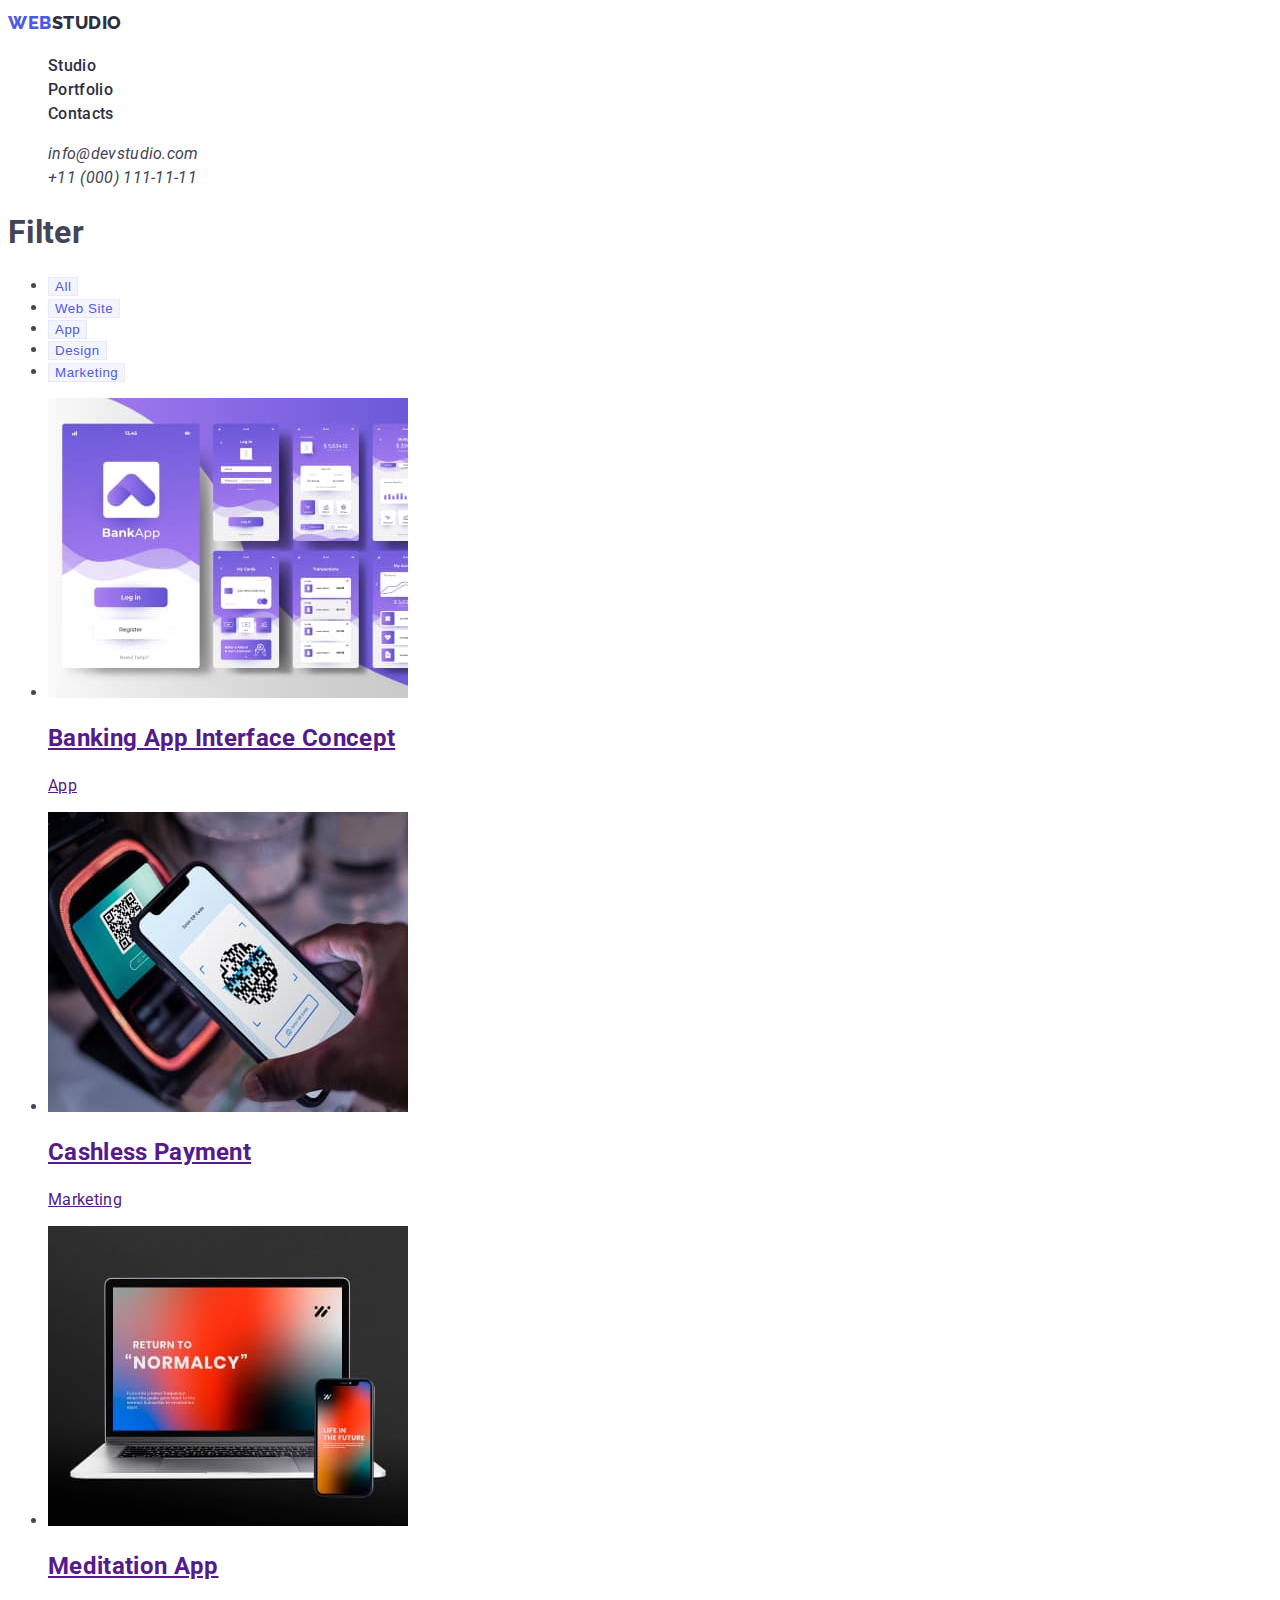
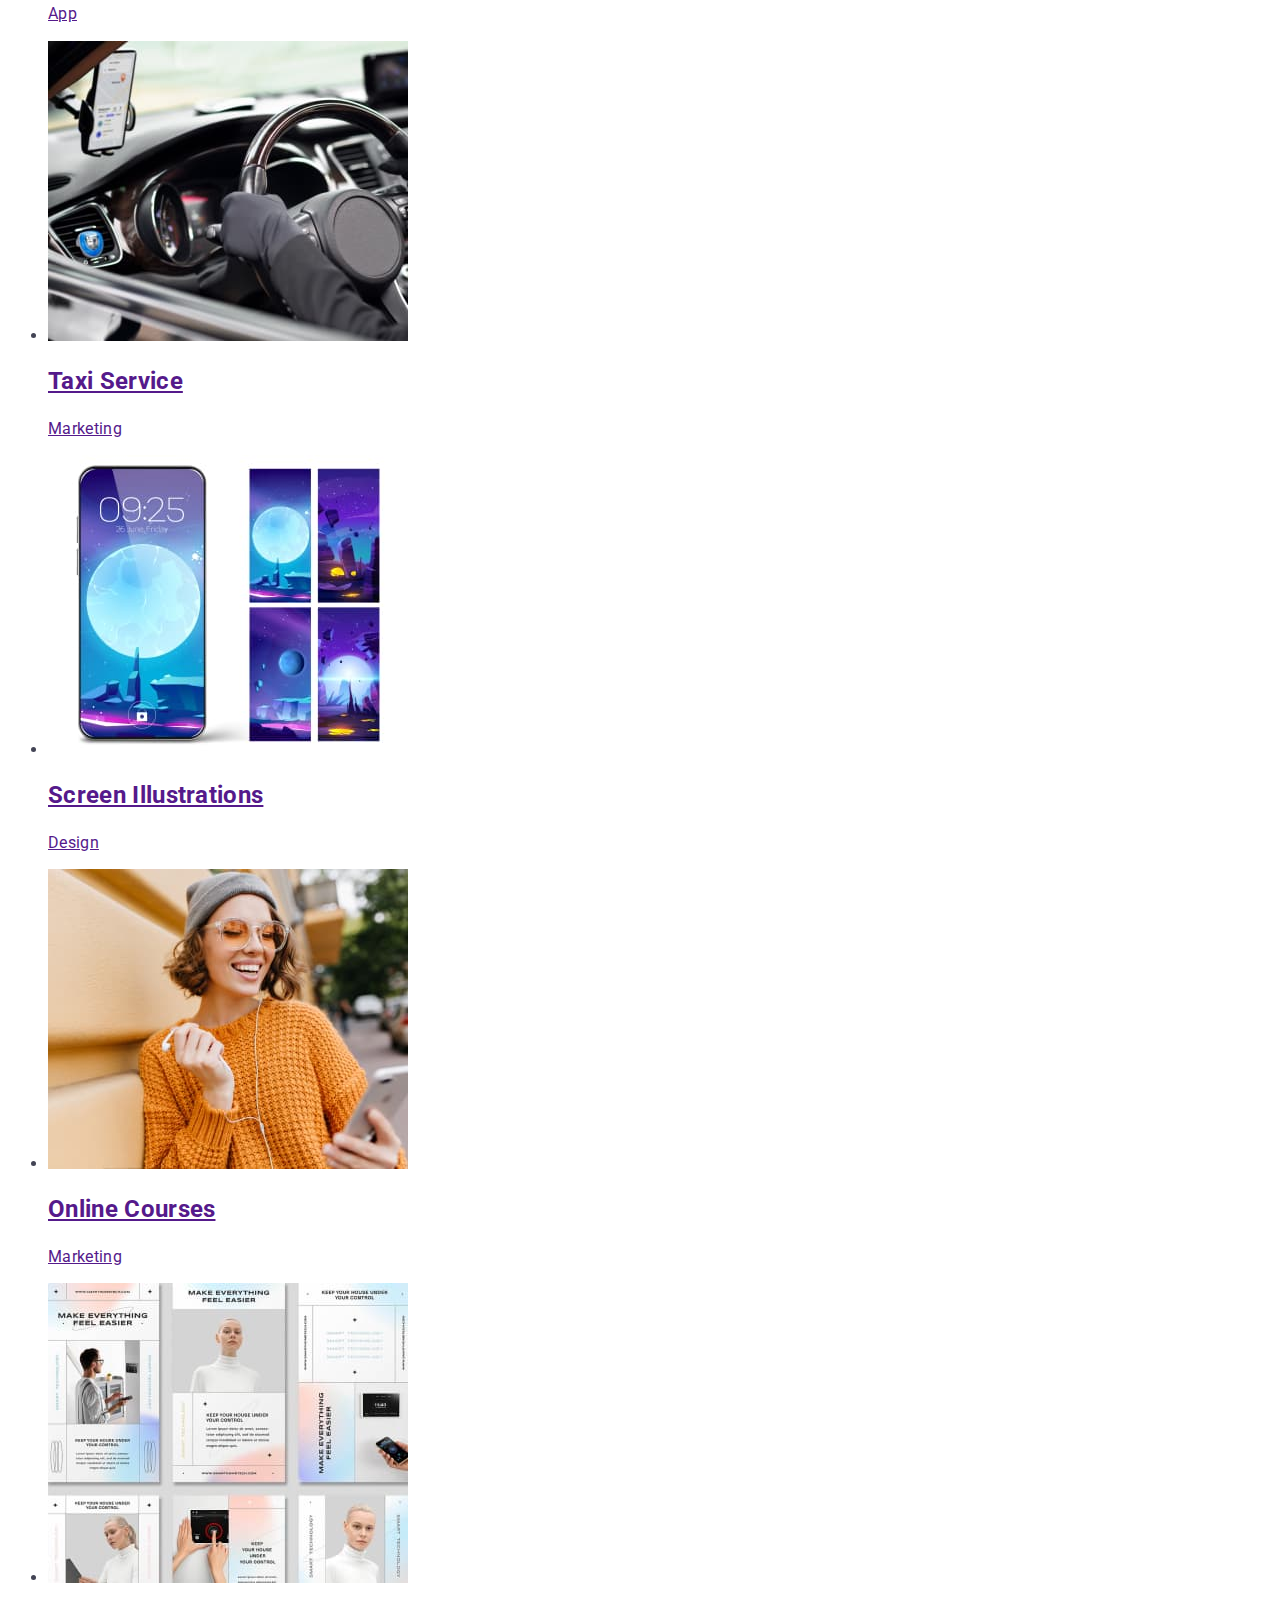
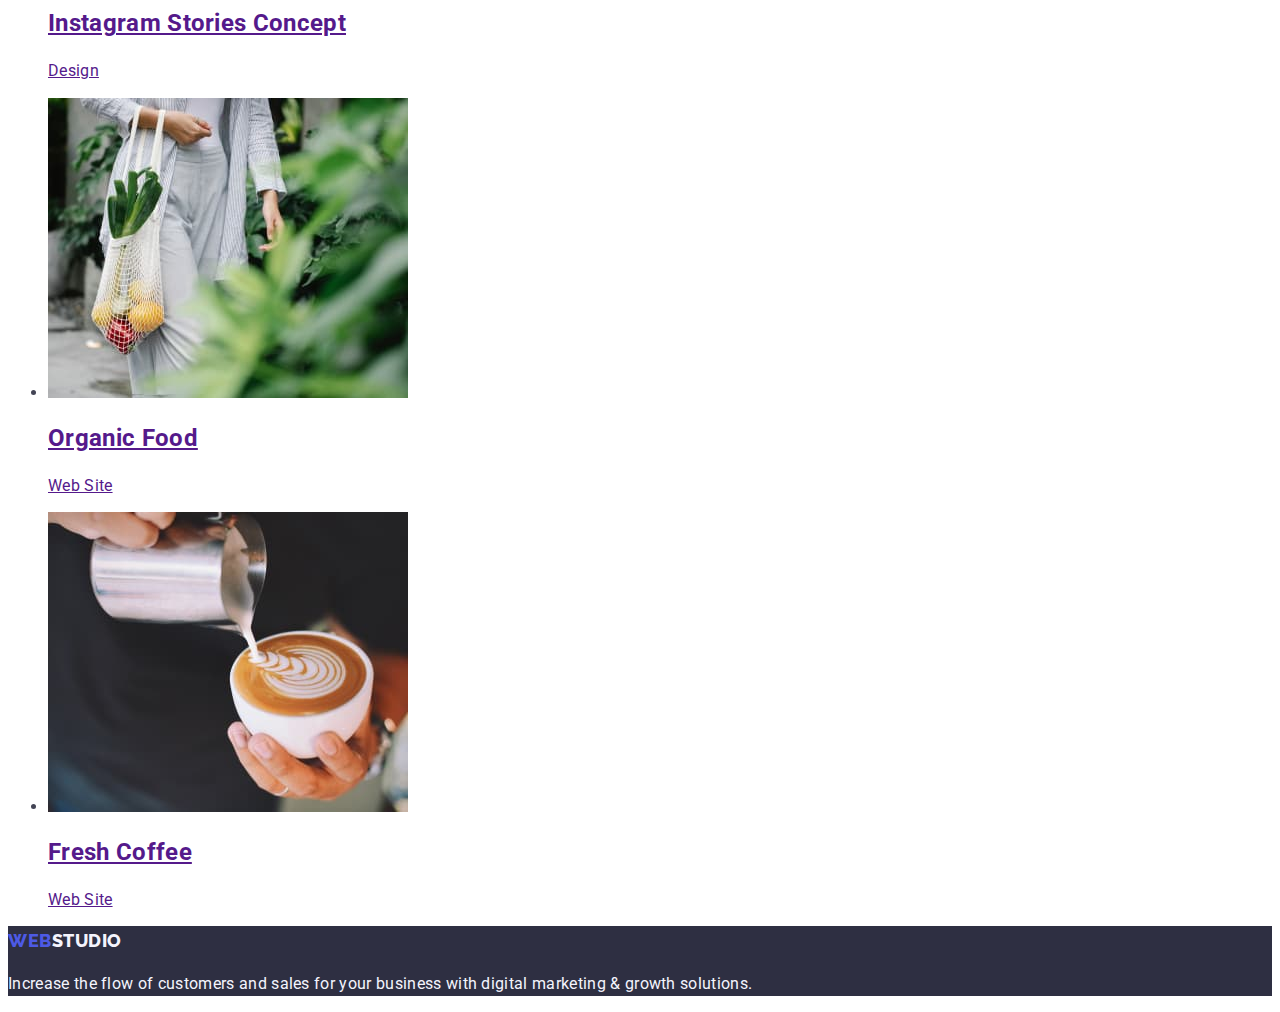
==== portfolio.html @ a5f4484b "styles index" ====
<!DOCTYPE html>
<html lang="en">
  <head>
    <meta charset="UTF-8" />
    <meta http-equiv="X-UA-Compatible" content="IE=edge" />
    <meta name="viewport" content="width=device-width, initial-scale=1.0" />
    <link
      href="https://fonts.googleapis.com/css2?family=Raleway:wght@800&family=Roboto:wght@400;500;700;900&display=swap"
      rel="stylesheet"
    />
    <link rel="preconnect" href="https://fonts.googleapis.com" />
    <link rel="preconnect" href="https://fonts.gstatic.com" crossorigin />
    <title>Portfolio</title>
    <link rel="stylesheet" href="./css/styles.css" />
  </head>
  <body>
    <header class="header">
      <nav class="navbar">
        <a class="logo link" href="./index.html"
          >Web<span class="logo-studio">Studio</span></a
        >
        <ul class="nav-links list">
          <li class="nav-item">
            <a class="nav-link link" href="#Studio">Studio</a>
          </li>
          <li class="nav-item">
            <a class="nav-link link" href="./portfolio.html">Portfolio</a>
          </li>
          <li class="nav-item">
            <a class="nav-link link" href="#Contacts">Contacts</a>
          </li>
        </ul>
      </nav>
      <address class="contacts">
        <ul class="contacts-list list">
          <li class="contacts-item">
            <a class="contacts-link link" href="mailto:info@devstudio.com"
              >info@devstudio.com</a
            >
          </li>
          <li class="contacts-item">
            <a class="contacts-link link" href="tel:+110001111111"
              >+11 (000) 111-11-11</a
            >
          </li>
        </ul>
      </address>
    </header>
    <main>
      <!-- Секція 1 Кнопки      -->
      <section class="">
        <h1 class="">Filter</h1>
        <ul class="">
          <li><button class="button" type="button">All</button></li>
          <li><button class="button" type="button">Web Site</button></li>
          <li><button class="button" type="button">App</button></li>
          <li><button class="button" type="button">Design</button></li>
          <li><button class="button" type="button">Marketing</button></li>
        </ul>
        <ul class="">
          <li class="">
            <a class="" href="">
              <img
                src="./images/banking-up.jpg"
                alt="Bank application page is open"
                width="360"
                height="300"
              />
              <h2 class="">Banking App Interface Concept</h2>
              <p class="">App</p>
            </a>
          </li>
          <li class="">
            <a class="" href="">
              <img
                src="./images/payment.jpg"
                alt="Payment is made by phone via qr code"
                width="360"
                height="300"
              />
              <h2 class="">Cashless Payment</h2>
              <p class="">Marketing</p>
            </a>
          </li>
          <li class="">
            <a class="" href="">
              <img
                src="./images/meditation.jpg"
                alt="Open web page on a newbook and a phone with an application"
                width="360"
                height="300"
              />
              <h2 class="">Meditation App</h2>
              <p class="">App</p>
            </a>
          </li>

          <li class="">
            <a class="" href="">
              <img
                src="./images/taxi.jpg"
                alt="The taxi driver is using GPS navigation on a smartphone in the car"
                width="360"
                height="300"
              />
              <h2 class="">Taxi Service</h2>
              <p class="">Marketing</p>
            </a>
          </li>
          <li class="">
            <a class="" href="">
              <img
                src="./images/screen-illustrations.jpg"
                alt="Gallery of screen illustrations for the phone"
                width="360"
                height="300"
              />
              <h2 class="">Screen Illustrations</h2>
              <p class="">Design</p>
            </a>
          </li>
          <li>
            <a class="" href="">
              <img
                src="./images/online-courses.jpg"
                alt="Happy girl in headphones and holding a phone"
                width="360"
                height="300"
              />
              <h2 class="">Online Courses</h2>
              <p class="">Marketing</p>
            </a>
          </li>

          <li class="">
            <a class="" href="">
              <img
                src="./images/instagram-stories.jpg"
                alt="Collage of design options for Instagram stories"
                width="360"
                height="300"
              />
              <h2 class="">Instagram Stories Concept</h2>
              <p class="">Design</p>
            </a>
          </li>
          <li class="">
            <a class="" href="">
              <img
                src="./images/organic-food.jpg"
                alt="A woman carries a bag of organic food"
                width="360"
                height="300"
              />
              <h2 class="">Organic Food</h2>
              <p class="">Web Site</p>
            </a>
          </li>
          <li>
            <a class="" href="">
              <img
                src="./images/fresh-coffee.jpg"
                alt="Creating a picture with foam on a mug with coffee"
                width="360"
                height="300"
              />
              <h2 class="">Fresh Coffee</h2>
              <p class="">Web Site</p>
            </a>
          </li>
        </ul>
      </section>
    </main>
    <footer class="footer">
      <a class="logo link" href="./index.html"
        >Web<span class="footer-logo-studio">Studio</span></a
      >
      <p class="footer-text">
        Increase the flow of customers and sales for your business with digital
        marketing & growth solutions.
      </p>
    </footer>
  </body>
</html>
---- css/styles.css ----
:root {
  --body-text-color: #434455;
  --primary-brand-color: #4d5ae5;
  --dark-color: #2e2f42;
  --white-background: #ffffff;
  --light: #f4f4fd;
  --accent: #e7e9fc;
}

body {
  font-family: 'Roboto', sans-serif;
  color: var(--body-text-color);
  line-height: 1.33;
  letter-spacing: 0.02em;
  background: var(--white-background);
}

/*-------------------------HEADER------------------------*/

.header {
}

.list {
  list-style: none;
}

.link {
  text-decoration: none;
}

.navbar {
}

.logo {
  font-family: 'Raleway', sans-serif;
  font-weight: 800;
  font-size: 18px;
  line-height: 1.67;
  letter-spacing: 0.03em;
  text-transform: uppercase;
  color: var(--primary-brand-color);
}

.logo-studio {
  color: var(--dark-color);
}

.nav-links {
}

.nav-item {
}
.nav-link {
  font-weight: 500;
  line-height: 1.5;
  letter-spacing: 0.02em;
  color: var(--dark-color);
}

/*-------------------------ADRESS------------------------*/
.contacts {
}

.contacts-list {
}

.contacts-item {
}
.contacts-link {
  line-height: 1.5;
  letter-spacing: 0.02em;
  color: var(--body-text-color);
}
/*-------------------------SECTION 1------------------------*/
.hero {
  background: var(--dark-color);
  border: 1px solid #000000;
}
.hero-title {
  font-weight: 700;
  font-size: 56px;
  line-height: 1.07;
  color: var(--white-background);
  text-shadow: 0px 4px 4px rgba(0, 0, 0, 0.25);
}
.button {
  color: var(--primary-brand-color);
  background: var(--light);
  cursor: pointer;
  border: 1px solid var(--accent);
  letter-spacing: 0.04em;
}

/*-------------------------SECTION 2-----------------------*/
.advantages {
}
.section-title {
  font-size: 36px;
  line-height: 1.11;
  text-transform: capitalize;
  color: var(--dark-color);
}
.advantages-list {
}
.advantages-item {
}
.advantages-item-title {
  font-weight: 500;
  font-size: 20px;
  line-height: 1.2;
  letter-spacing: 0.02em;
  color: var(--dark-color);
}
.advantages-item-text {
  line-height: 1.5;
}

/*-------------------------SECTION 3-----------------------*/
.images-list {
}
.image-item {
}
/*-------------------------SECTION 4-----------------------*/
.team-section {
}
.team-list {
}
.team-member {
}
.team-member-name {
}
.team-member-role {
}

/*-------------------------FOOTER------------------------*/
.footer {
  background: var(--dark-color);
}
.footer-text {
  line-height: 1.5;
  color: var(--light);
}
.footer-logo-studio {
  color: var(--light);
}
/*===================================PORTFOLIO======================================*/
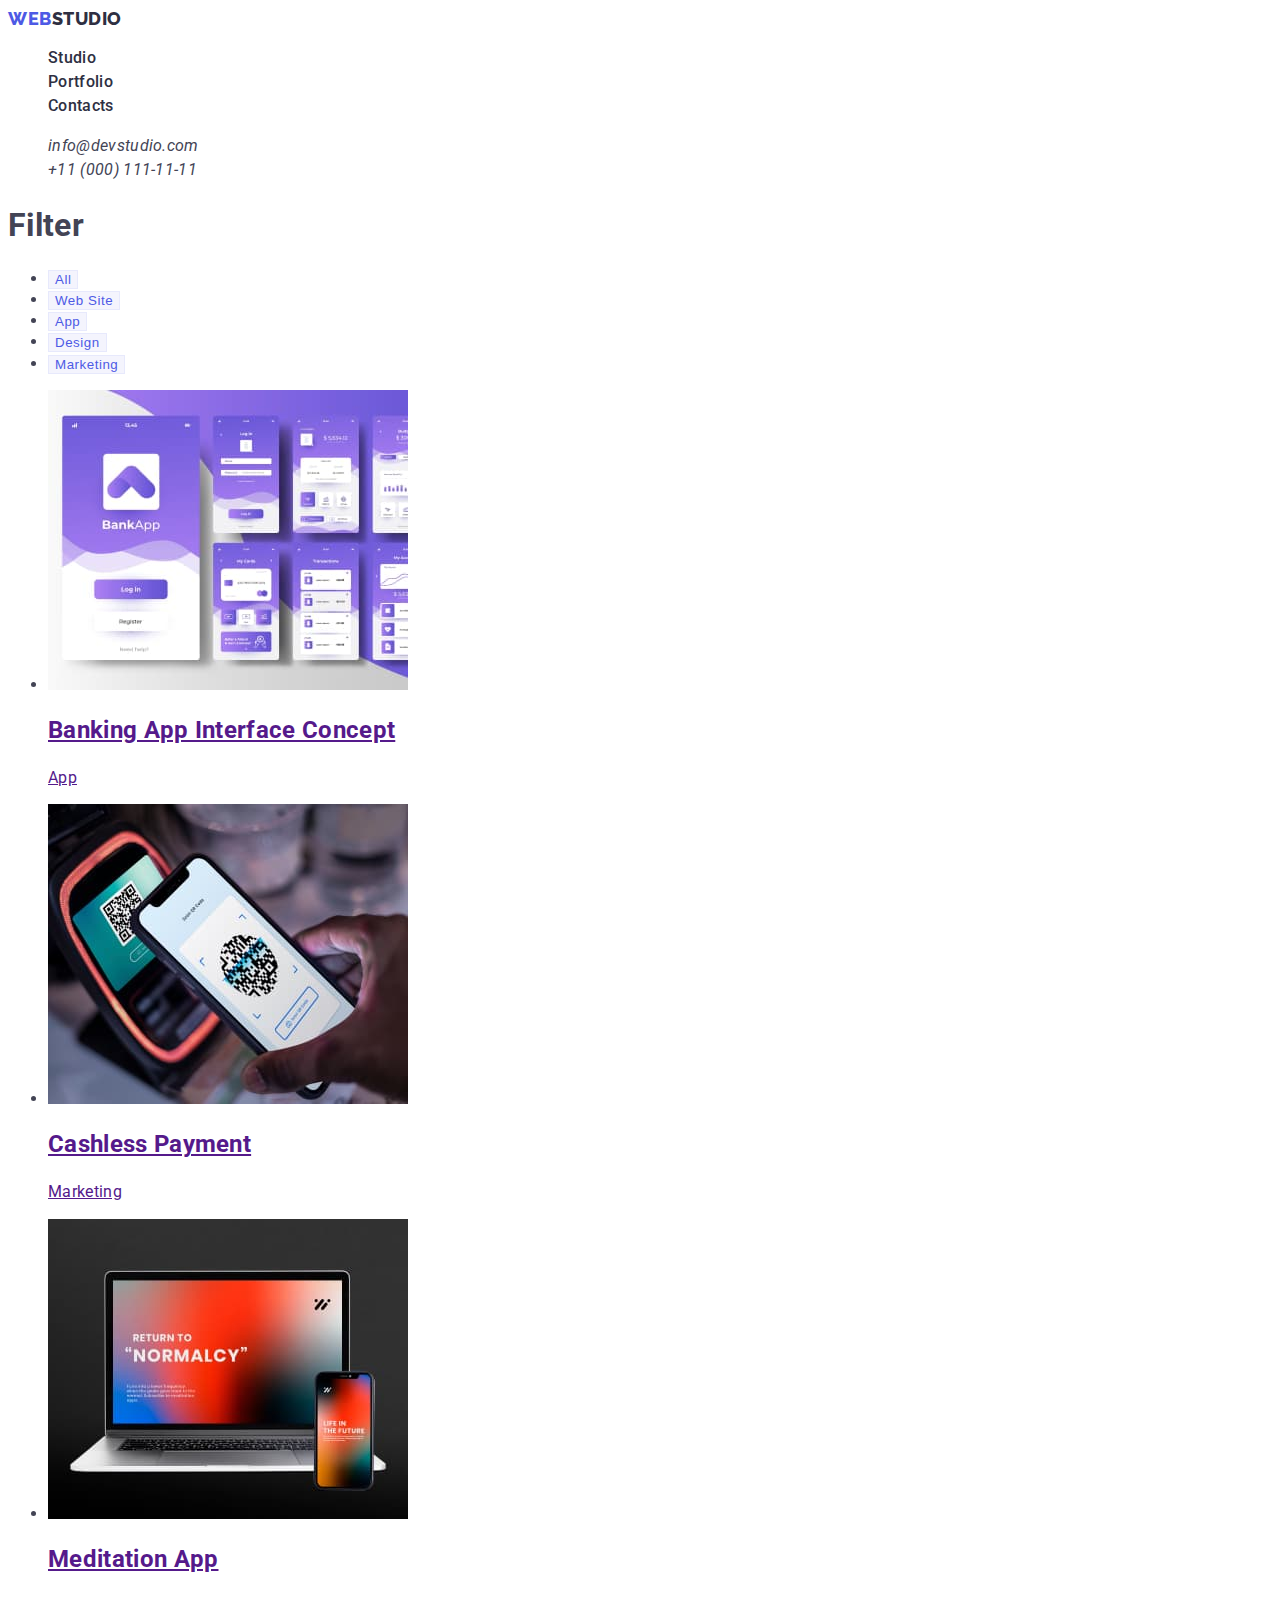
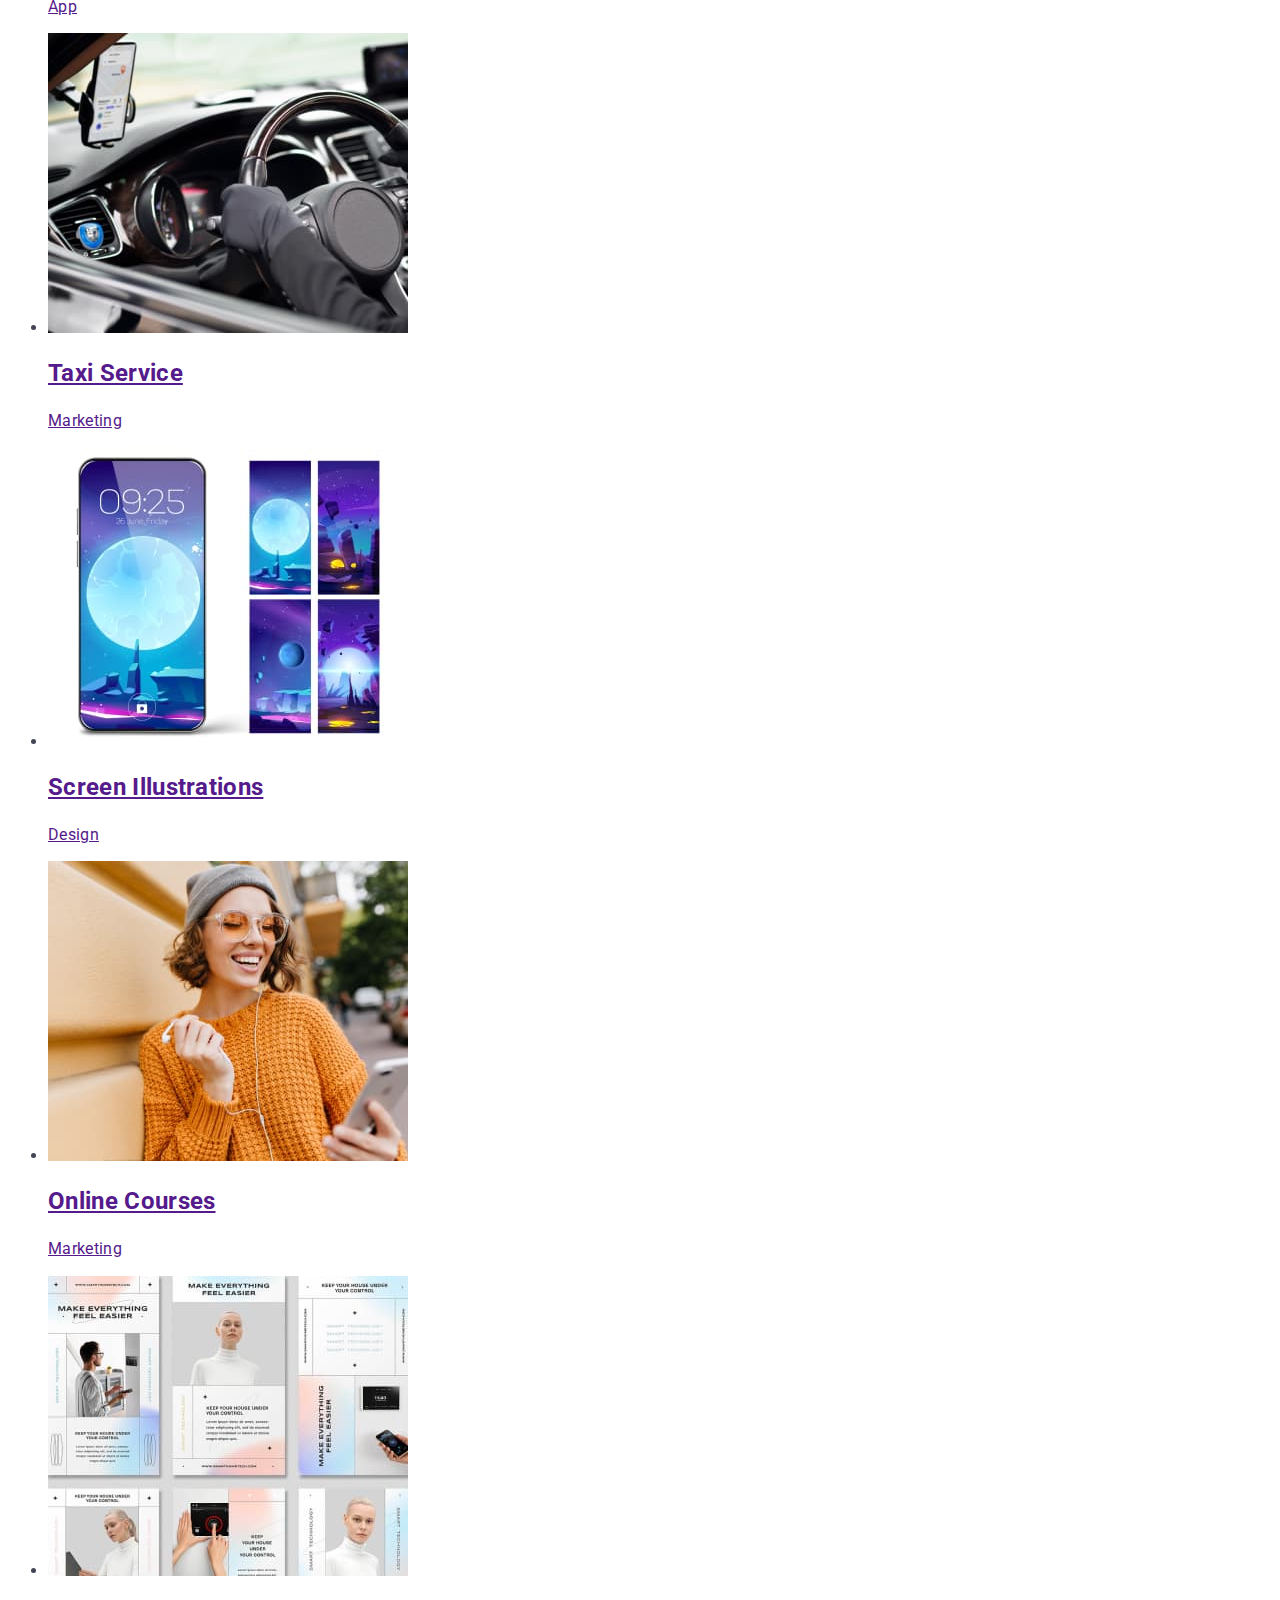
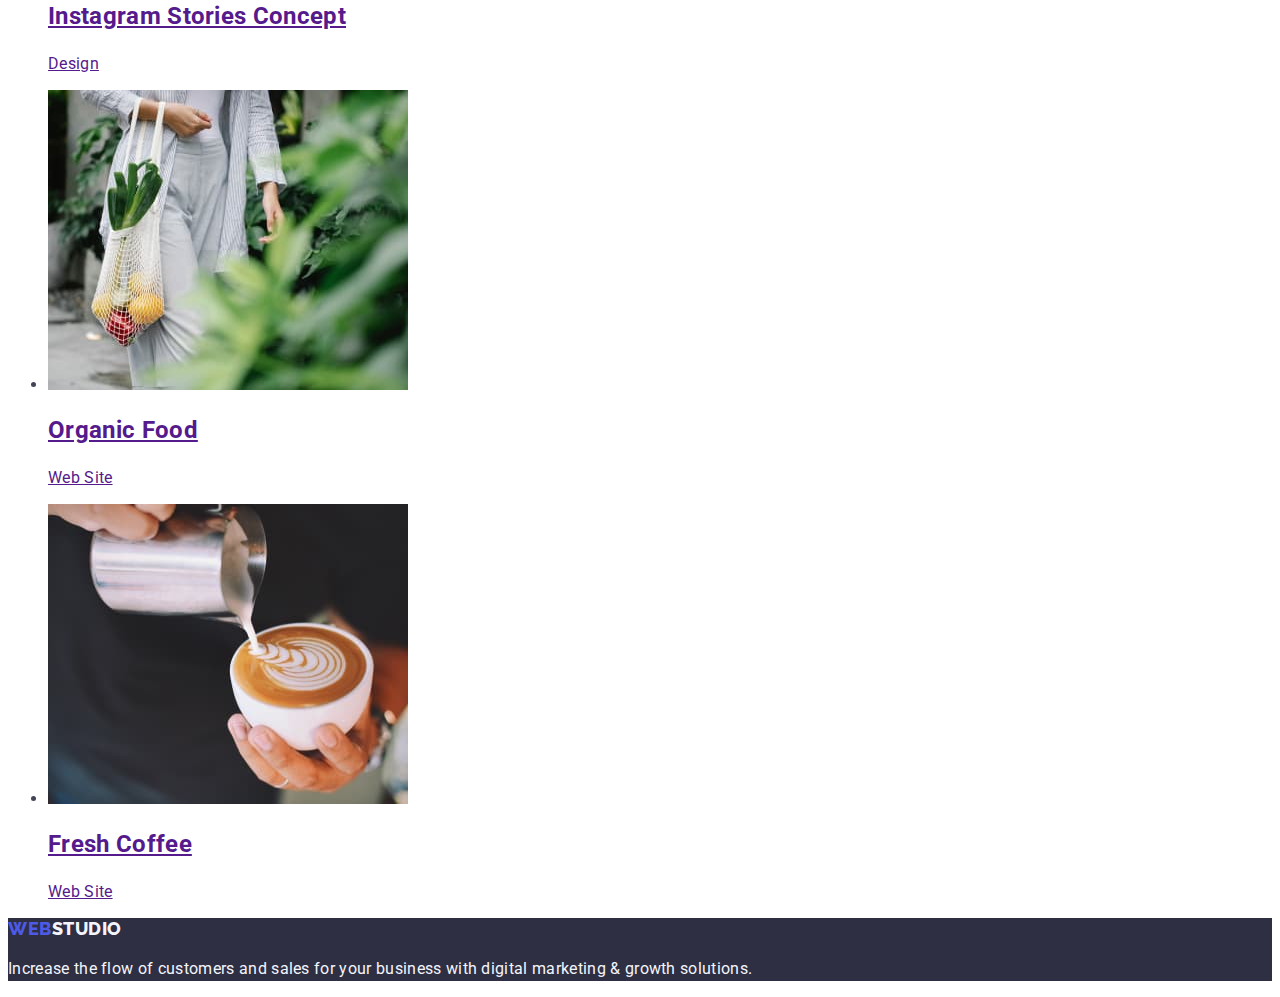
==== commit fb761356: "change header index" ====
--- a/portfolio.html
+++ b/portfolio.html
@@ -21,13 +21,13 @@
         >
         <ul class="nav-links list">
           <li class="nav-item">
-            <a class="nav-link link" href="#Studio">Studio</a>
+            <a class="nav-link link" href="./index.html">Studio</a>
           </li>
           <li class="nav-item">
             <a class="nav-link link" href="./portfolio.html">Portfolio</a>
           </li>
           <li class="nav-item">
-            <a class="nav-link link" href="#Contacts">Contacts</a>
+            <a class="nav-link link" href="">Contacts</a>
           </li>
         </ul>
       </nav>
--- a/css/styles.css
+++ b/css/styles.css
@@ -5,6 +5,7 @@
   --white-background: #ffffff;
   --light: #f4f4fd;
   --accent: #e7e9fc;
+  --pressed-state: #404bbf;
 }
 
 body {
@@ -28,6 +29,7 @@
   text-decoration: none;
 }
 
+
 .navbar {
 }
 
@@ -35,7 +37,7 @@
   font-family: 'Raleway', sans-serif;
   font-weight: 800;
   font-size: 18px;
-  line-height: 1.67;
+  line-height: 1.17;
   letter-spacing: 0.03em;
   text-transform: uppercase;
   color: var(--primary-brand-color);
@@ -57,8 +59,11 @@
   color: var(--dark-color);
 }
 
+}
+
 /*-------------------------ADRESS------------------------*/
 .contacts {
+  font-style: normal;
 }
 
 .contacts-list {
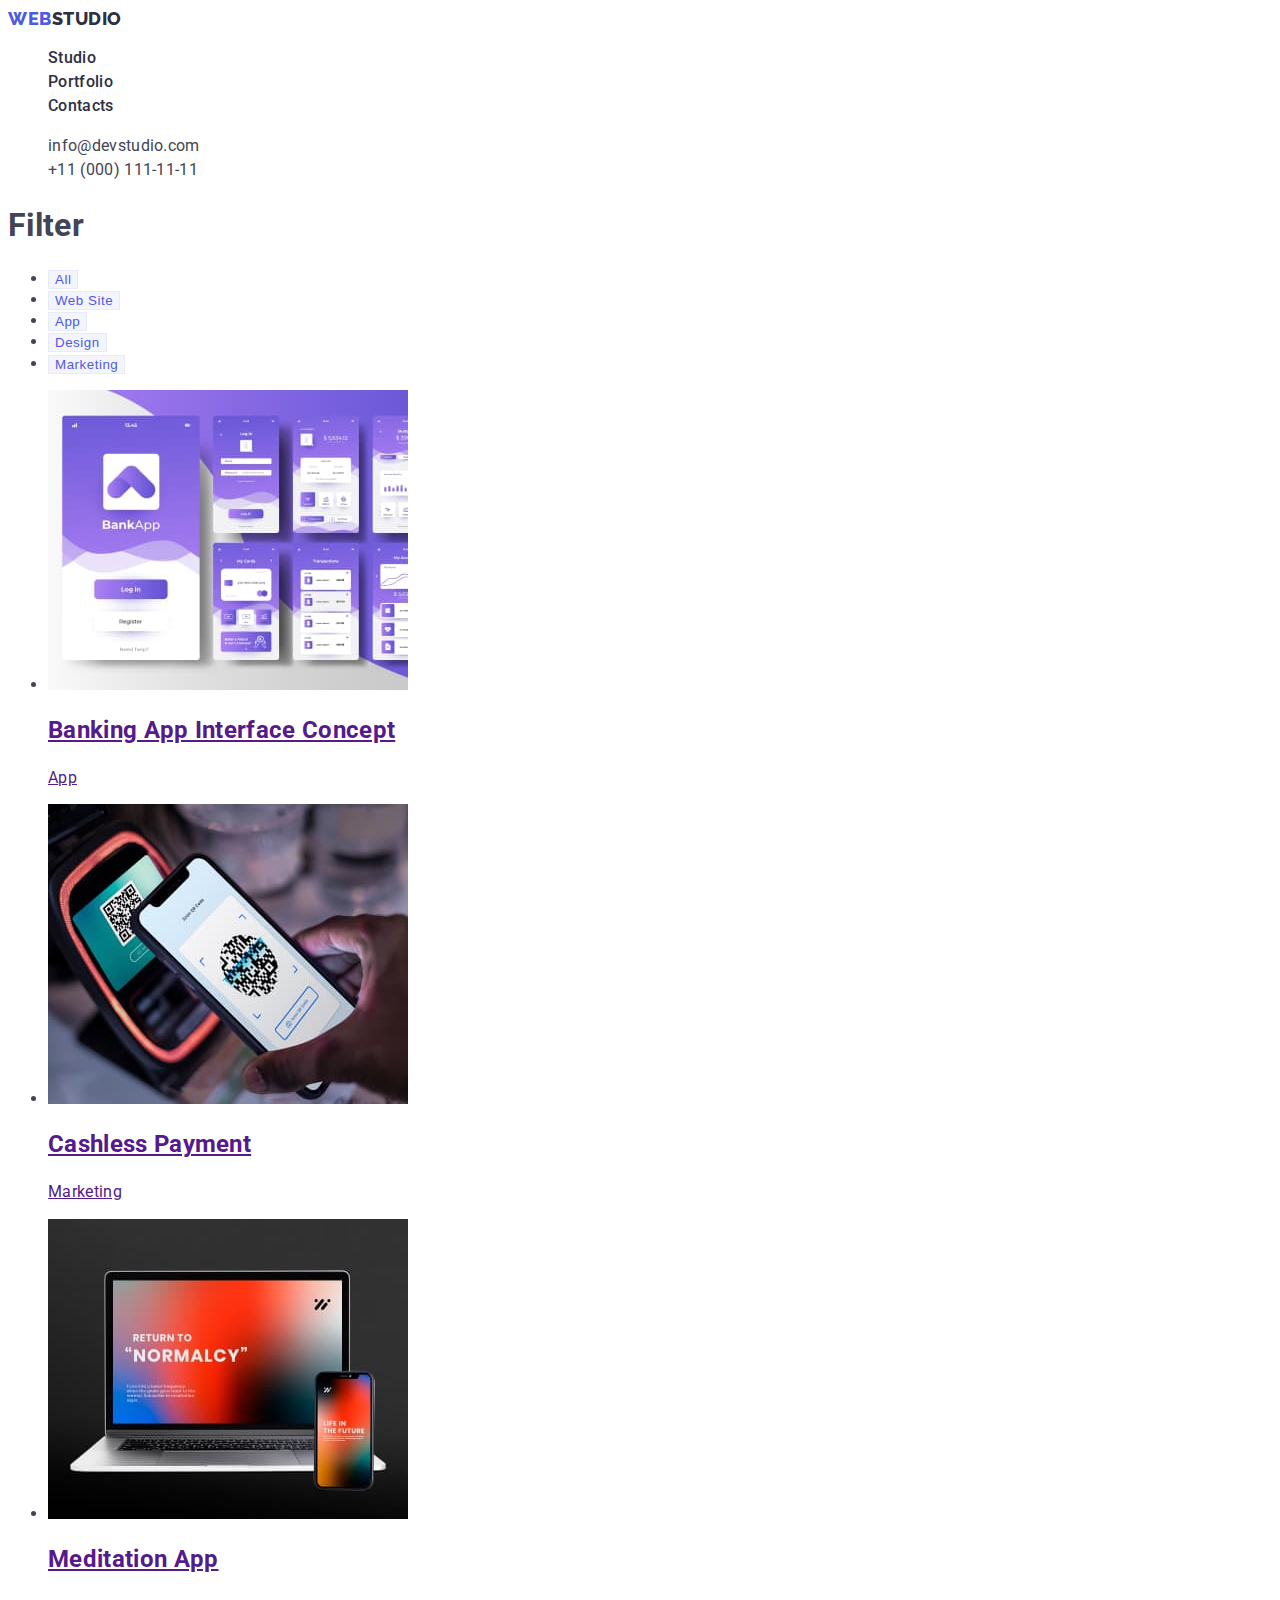
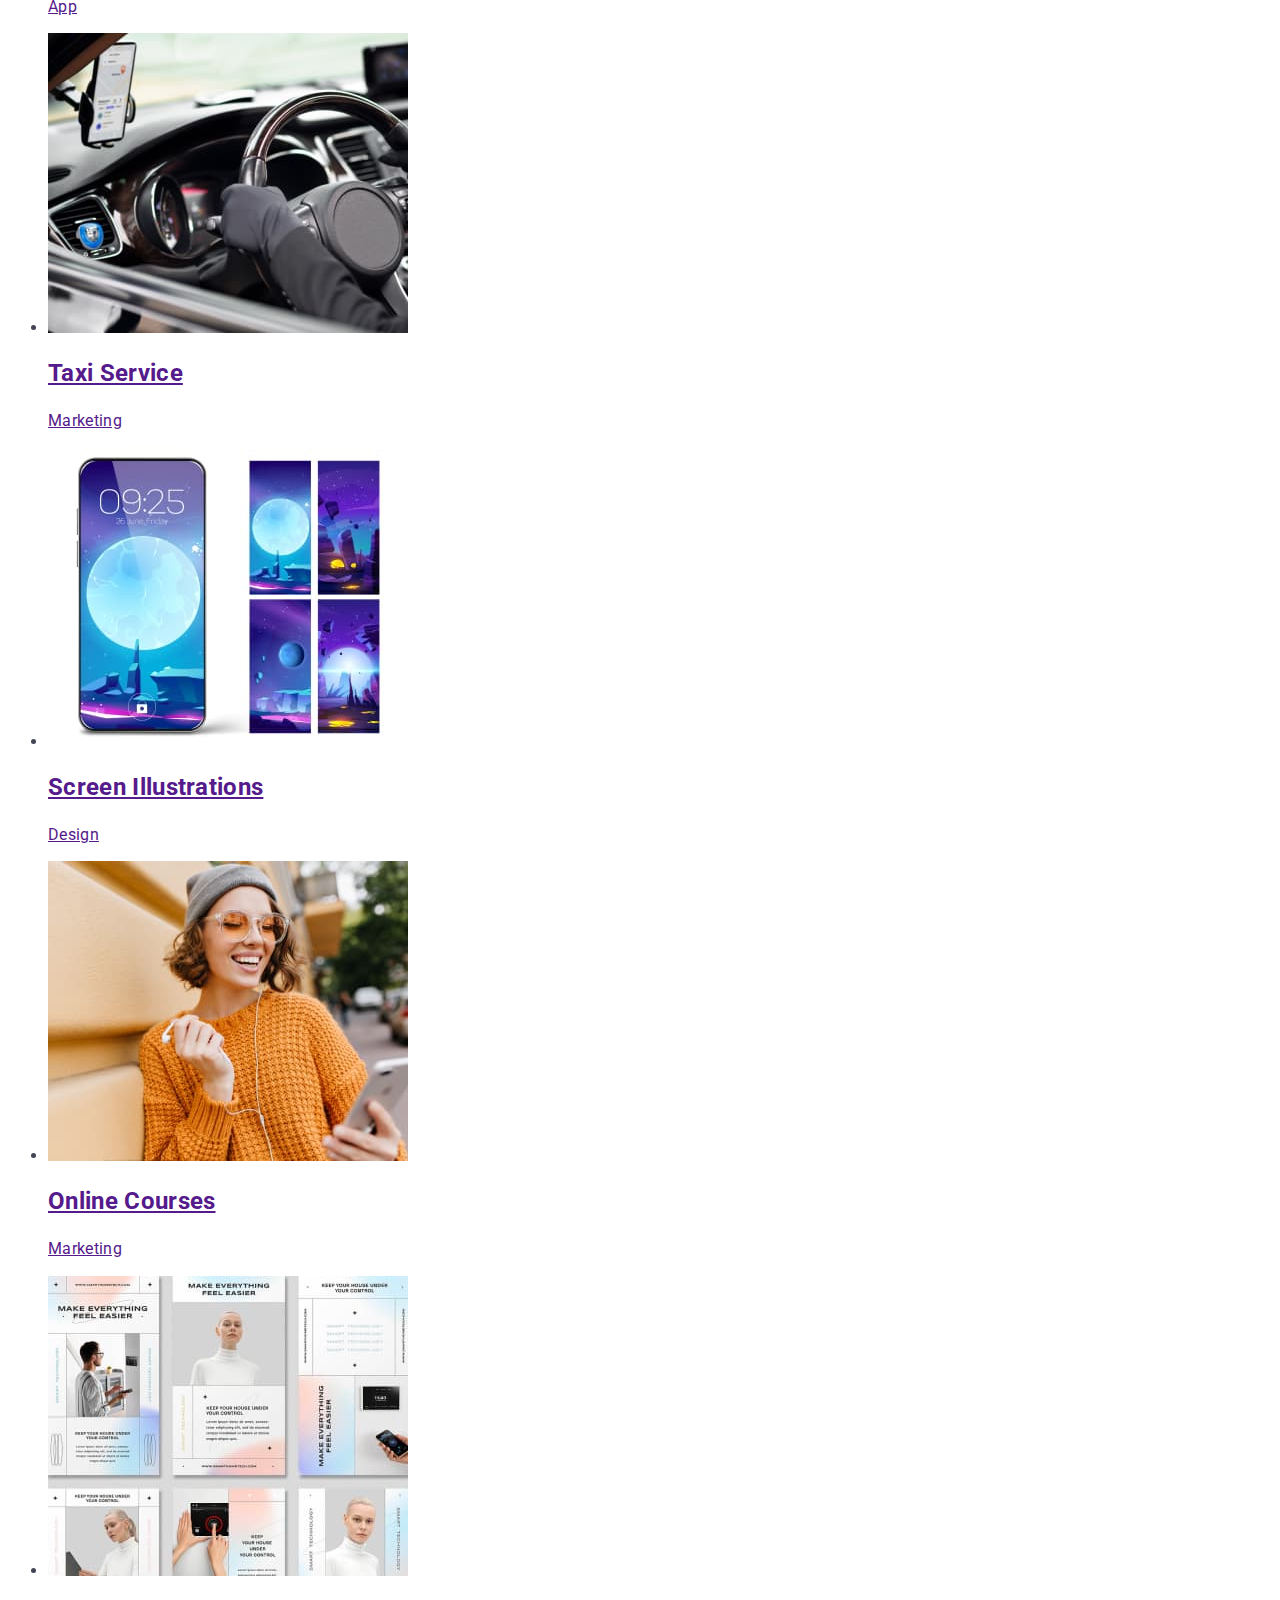
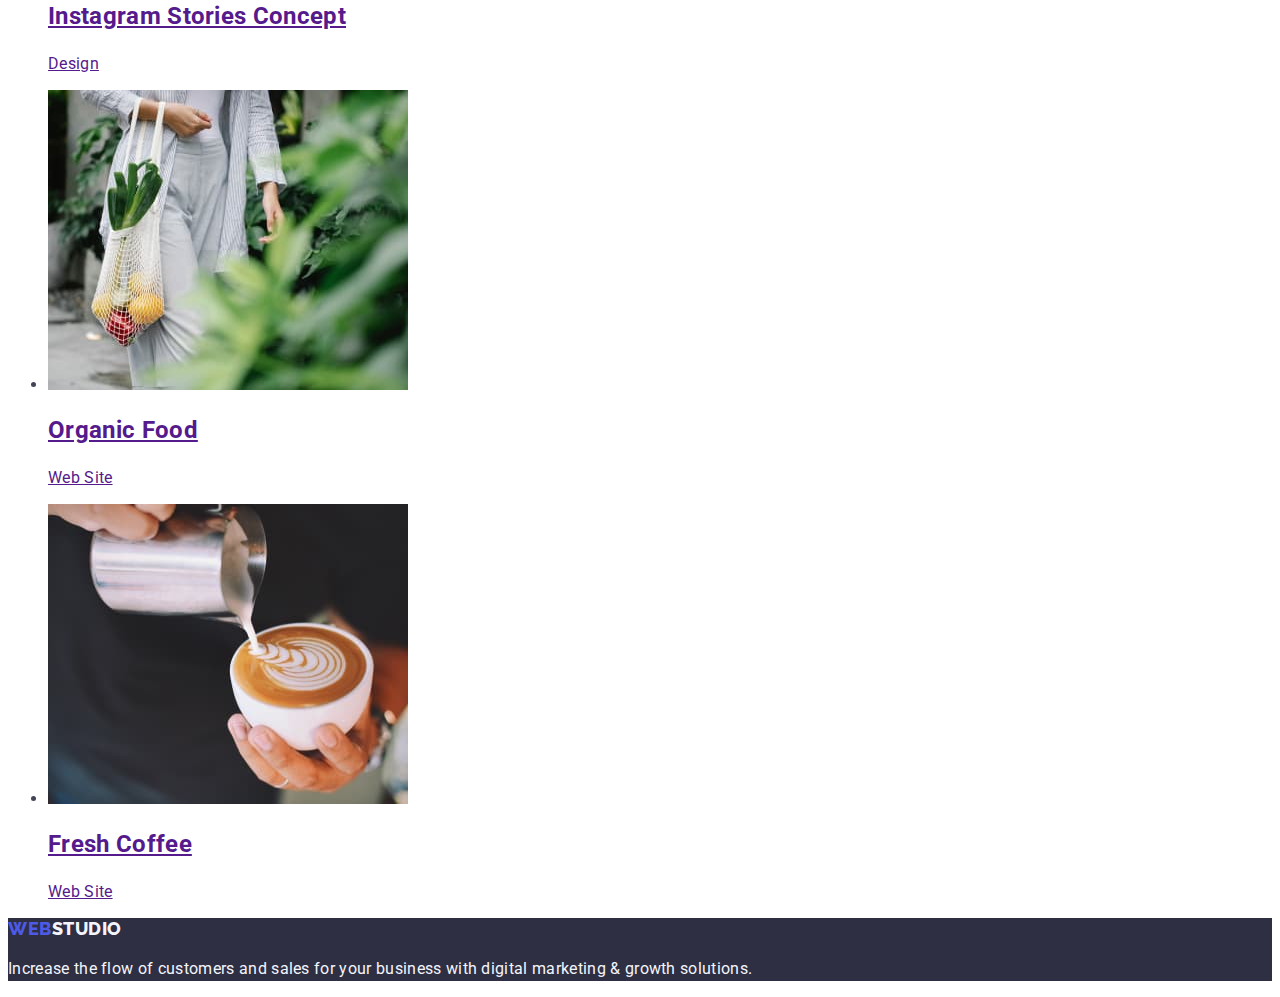
==== commit 4c3a9939: "1" ====
--- a/portfolio.html
+++ b/portfolio.html
@@ -16,6 +16,7 @@
   <body>
     <header class="header">
       <nav class="navbar">
+        
         <a class="logo link" href="./index.html"
           >Web<span class="logo-studio">Studio</span></a
         >
--- a/css/styles.css
+++ b/css/styles.css
@@ -16,7 +16,7 @@
   background: var(--white-background);
 }
 
-/*-------------------------HEADER------------------------*/
+/*--------------------------HEADER------------------------*/
 
 .header {
 }
@@ -41,6 +41,7 @@
   letter-spacing: 0.03em;
   text-transform: uppercase;
   color: var(--primary-brand-color);
+  
 }
 
 .logo-studio {
@@ -63,10 +64,10 @@
 
 /*-------------------------ADRESS------------------------*/
 .contacts {
-  font-style: normal;
-}
+  }
 
 .contacts-list {
+  font-style: normal;
 }
 
 .contacts-item {
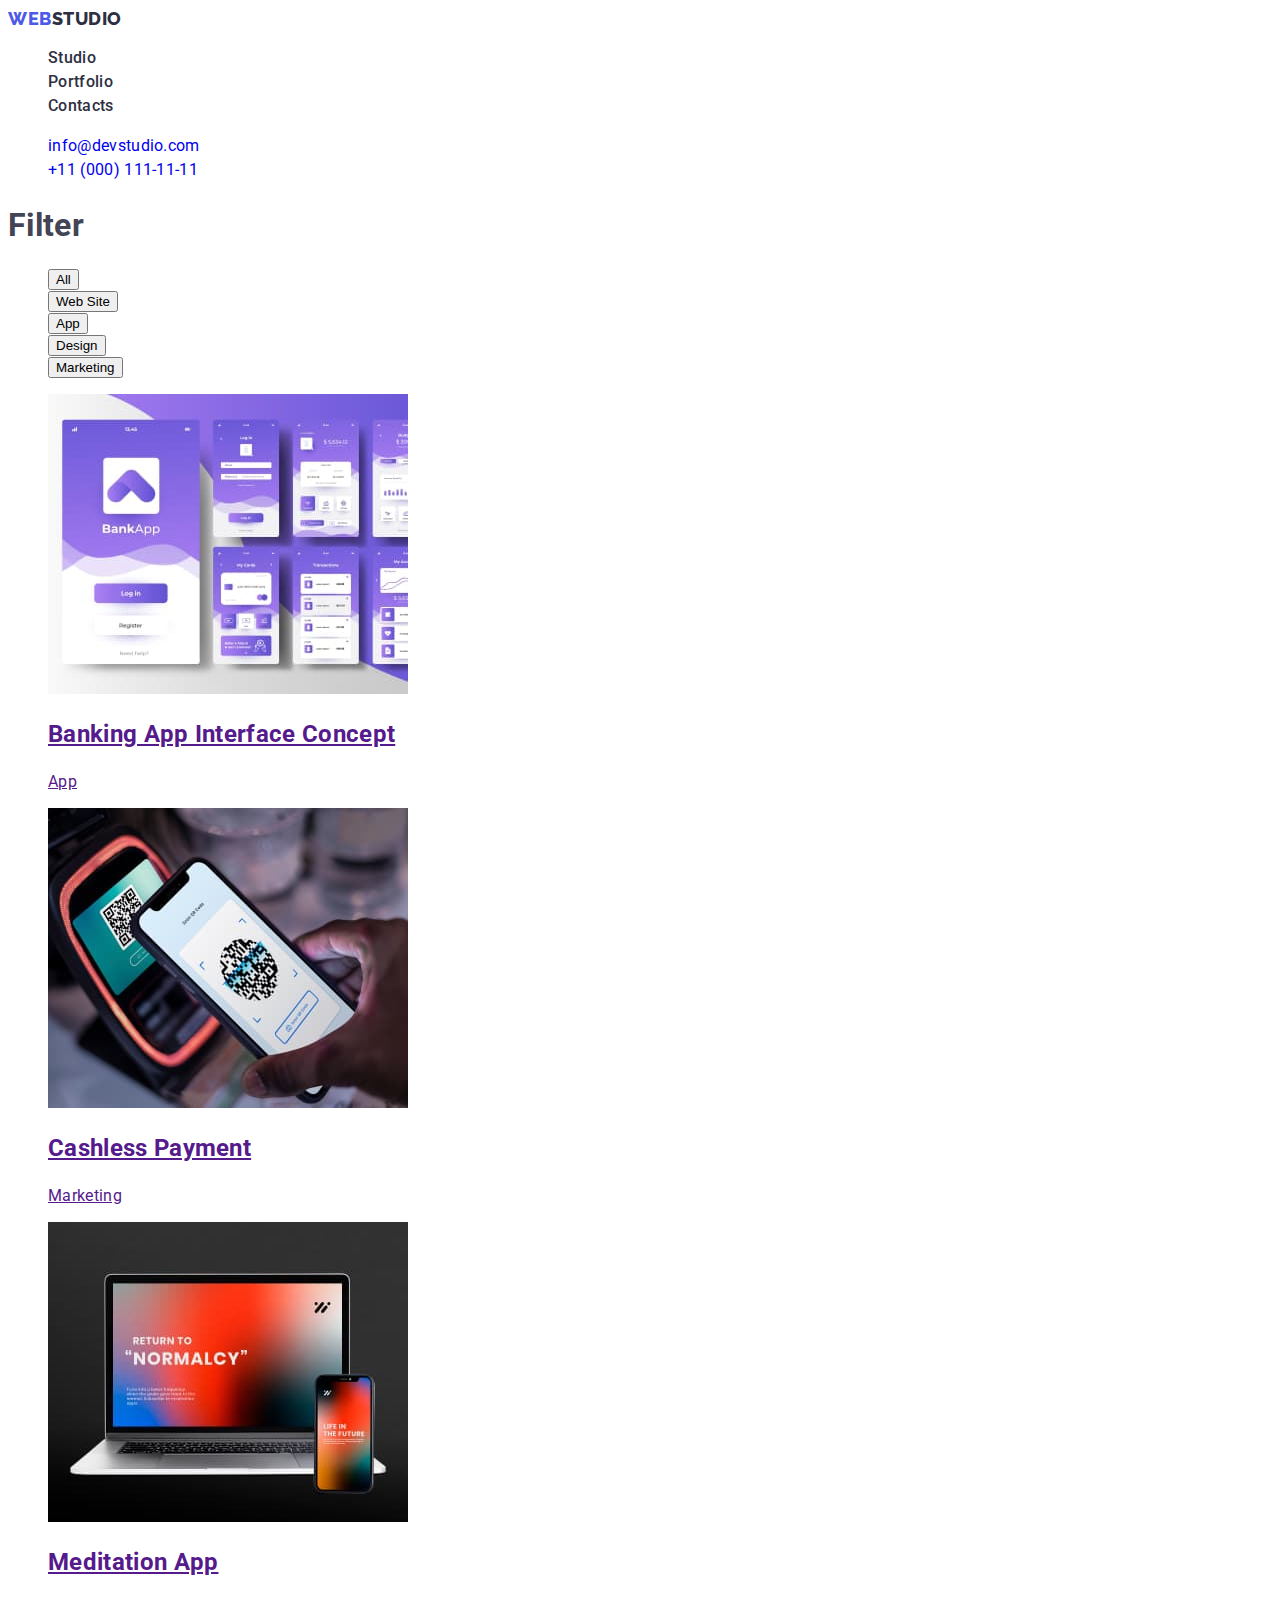
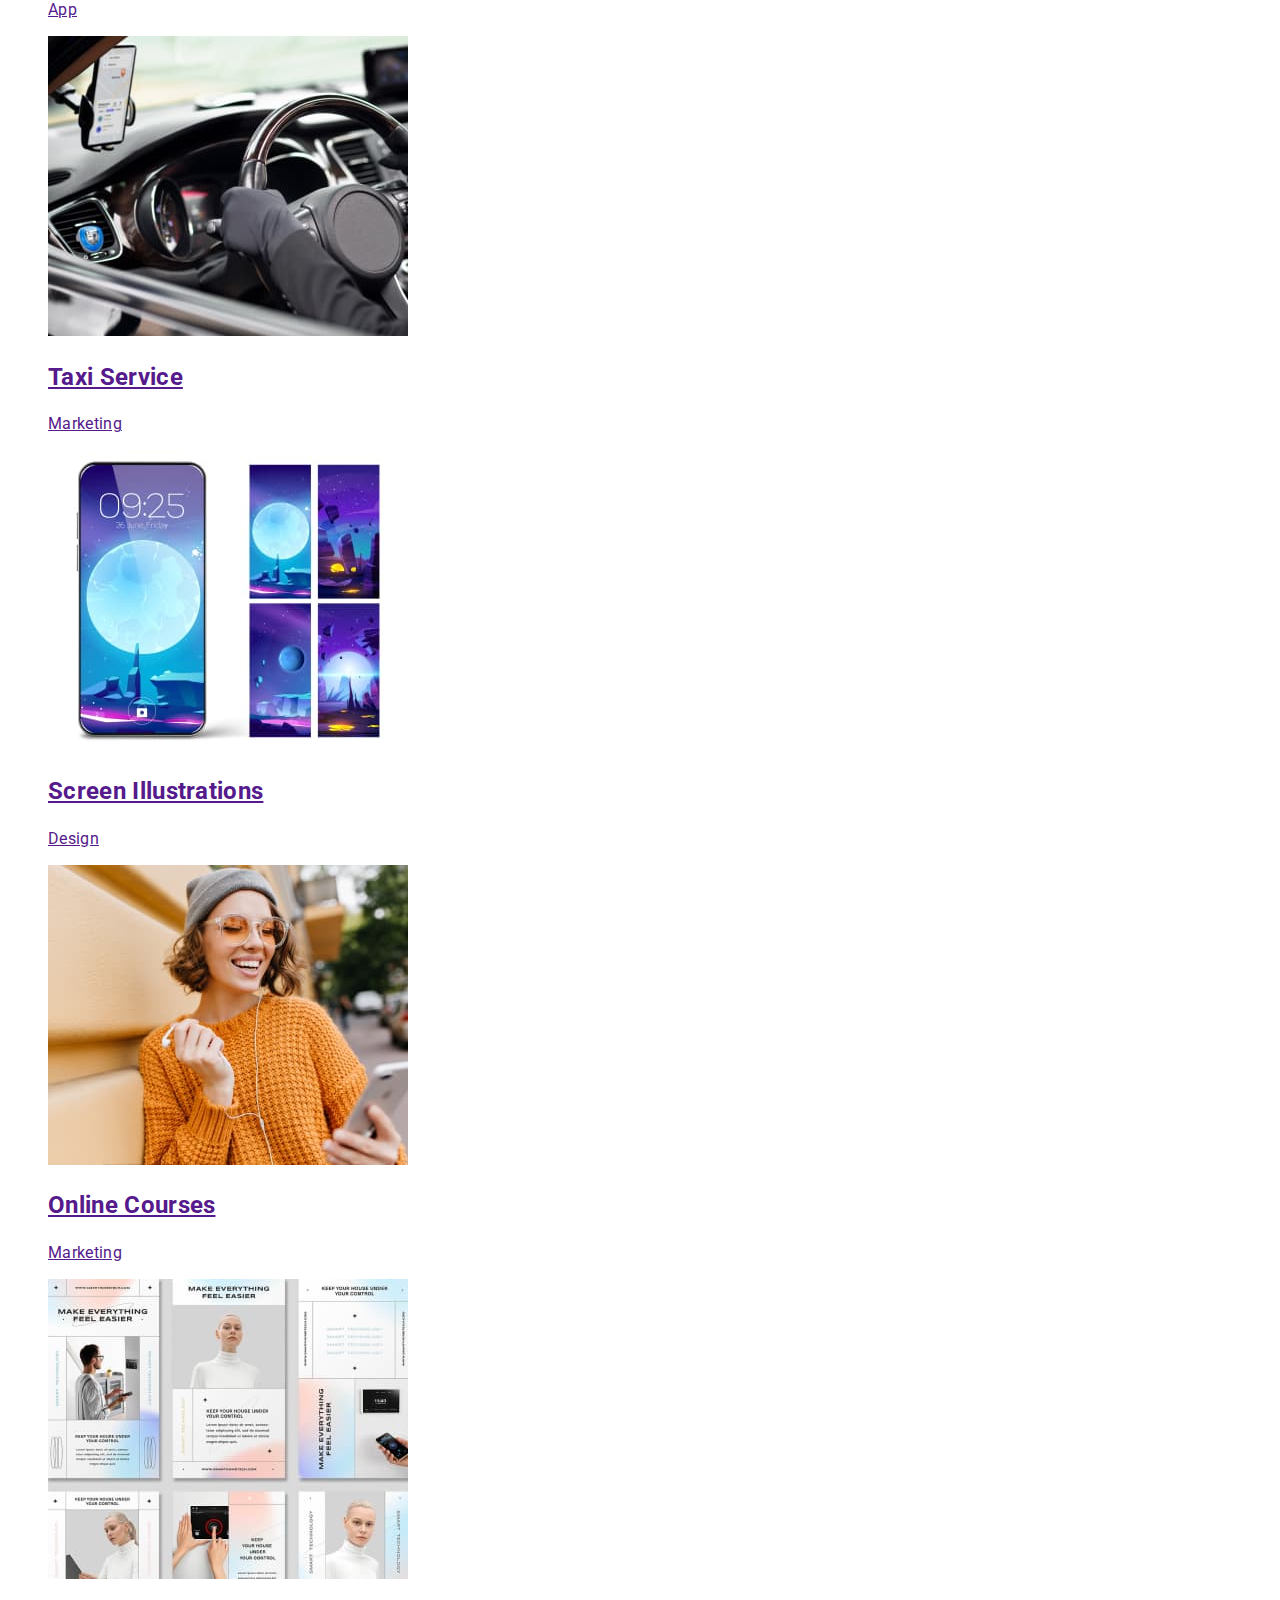
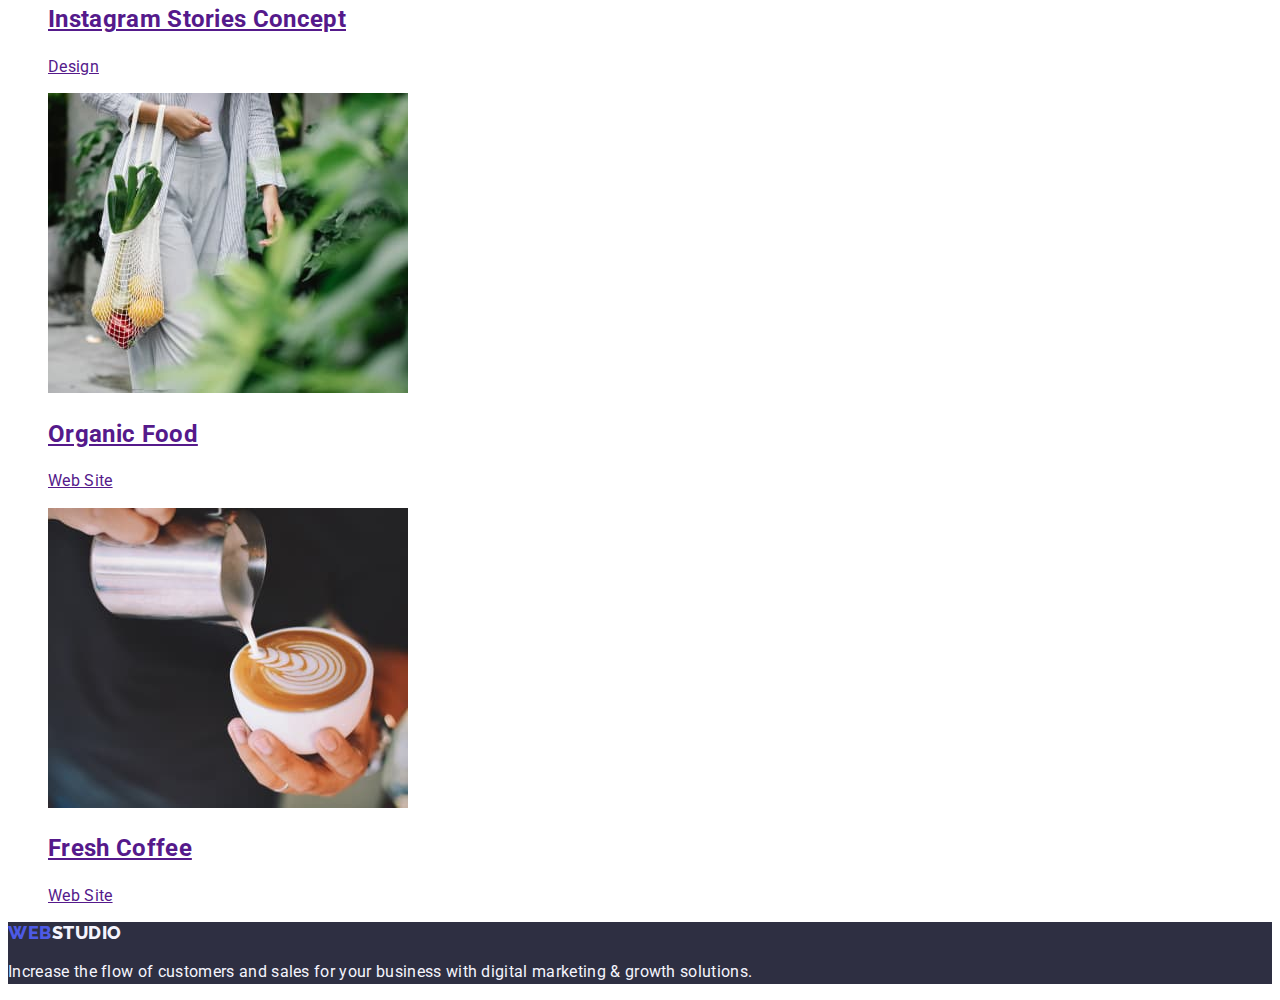
==== commit 9adf30c7: "portfolio class" ====
--- a/portfolio.html
+++ b/portfolio.html
@@ -16,7 +16,6 @@
   <body>
     <header class="header">
       <nav class="navbar">
-        
         <a class="logo link" href="./index.html"
           >Web<span class="logo-studio">Studio</span></a
         >
@@ -49,124 +48,124 @@
     </header>
     <main>
       <!-- Секція 1 Кнопки      -->
-      <section class="">
-        <h1 class="">Filter</h1>
-        <ul class="">
-          <li><button class="button" type="button">All</button></li>
-          <li><button class="button" type="button">Web Site</button></li>
-          <li><button class="button" type="button">App</button></li>
-          <li><button class="button" type="button">Design</button></li>
-          <li><button class="button" type="button">Marketing</button></li>
+      <section class="button-section">
+        <h1 class="filter-title">Filter</h1>
+        <ul class="button-list list">
+          <li><button class="button-item" type="button">All</button></li>
+          <li><button class="button-item" type="button">Web Site</button></li>
+          <li><button class="button-item" type="button">App</button></li>
+          <li><button class="button-item" type="button">Design</button></li>
+          <li><button class="button-item" type="button">Marketing</button></li>
         </ul>
-        <ul class="">
-          <li class="">
-            <a class="" href="">
+        <ul class="services-list list">
+          <li class="services-item">
+            <a class="services-link" href="">
               <img
                 src="./images/banking-up.jpg"
                 alt="Bank application page is open"
                 width="360"
                 height="300"
               />
-              <h2 class="">Banking App Interface Concept</h2>
-              <p class="">App</p>
+              <h2 class="services-title">Banking App Interface Concept</h2>
+              <p class="services-category">App</p>
             </a>
           </li>
-          <li class="">
-            <a class="" href="">
+          <li class="services-item">
+            <a class="services-link" href="">
               <img
                 src="./images/payment.jpg"
                 alt="Payment is made by phone via qr code"
                 width="360"
                 height="300"
               />
-              <h2 class="">Cashless Payment</h2>
-              <p class="">Marketing</p>
+              <h2 class="services-title">Cashless Payment</h2>
+              <p class="services-category">Marketing</p>
             </a>
           </li>
-          <li class="">
-            <a class="" href="">
+          <li class="services-item">
+            <a class="services-link" href="">
               <img
                 src="./images/meditation.jpg"
                 alt="Open web page on a newbook and a phone with an application"
                 width="360"
                 height="300"
               />
-              <h2 class="">Meditation App</h2>
-              <p class="">App</p>
+              <h2 class="services-title">Meditation App</h2>
+              <p class="services-category">App</p>
             </a>
           </li>
 
-          <li class="">
-            <a class="" href="">
+          <li class="services-item">
+            <a class="services-link" href="">
               <img
                 src="./images/taxi.jpg"
                 alt="The taxi driver is using GPS navigation on a smartphone in the car"
                 width="360"
                 height="300"
               />
-              <h2 class="">Taxi Service</h2>
-              <p class="">Marketing</p>
+              <h2 class="services-title">Taxi Service</h2>
+              <p class="services-category">Marketing</p>
             </a>
           </li>
-          <li class="">
-            <a class="" href="">
+          <li class="services-item">
+            <a class="services-link" href="">
               <img
                 src="./images/screen-illustrations.jpg"
                 alt="Gallery of screen illustrations for the phone"
                 width="360"
                 height="300"
               />
-              <h2 class="">Screen Illustrations</h2>
-              <p class="">Design</p>
+              <h2 class="services-title">Screen Illustrations</h2>
+              <p class="services-category">Design</p>
             </a>
           </li>
-          <li>
-            <a class="" href="">
+          <li class="services-item">
+            <a class="services-link" href="">
               <img
                 src="./images/online-courses.jpg"
                 alt="Happy girl in headphones and holding a phone"
                 width="360"
                 height="300"
               />
-              <h2 class="">Online Courses</h2>
-              <p class="">Marketing</p>
+              <h2 class="services-title">Online Courses</h2>
+              <p class="services-category">Marketing</p>
             </a>
           </li>
 
-          <li class="">
-            <a class="" href="">
+          <li class="services-item">
+            <a class="services-link" href="">
               <img
                 src="./images/instagram-stories.jpg"
                 alt="Collage of design options for Instagram stories"
                 width="360"
                 height="300"
               />
-              <h2 class="">Instagram Stories Concept</h2>
-              <p class="">Design</p>
+              <h2 class="services-title">Instagram Stories Concept</h2>
+              <p class="services-category">Design</p>
             </a>
           </li>
-          <li class="">
-            <a class="" href="">
+          <li class="services-item">
+            <a class="services-link" href="">
               <img
                 src="./images/organic-food.jpg"
                 alt="A woman carries a bag of organic food"
                 width="360"
                 height="300"
               />
-              <h2 class="">Organic Food</h2>
-              <p class="">Web Site</p>
+              <h2 class="services-title">Organic Food</h2>
+              <p class="services-category">Web Site</p>
             </a>
           </li>
-          <li>
-            <a class="" href="">
+          <li class="services-item">
+            <a class="services-link" href="">
               <img
                 src="./images/fresh-coffee.jpg"
                 alt="Creating a picture with foam on a mug with coffee"
                 width="360"
                 height="300"
               />
-              <h2 class="">Fresh Coffee</h2>
-              <p class="">Web Site</p>
+              <h2 class="services-title">Fresh Coffee</h2>
+              <p class="services-category">Web Site</p>
             </a>
           </li>
         </ul>
--- a/css/styles.css
+++ b/css/styles.css
@@ -60,22 +60,24 @@
   color: var(--dark-color);
 }
 
-}
+
 
 /*-------------------------ADRESS------------------------*/
 .contacts {
   }
-
 .contacts-list {
   font-style: normal;
-}
-
+}  
 .contacts-item {
-}
+} 
 .contacts-link {
   line-height: 1.5;
   letter-spacing: 0.02em;
-  color: var(--body-text-color);
+   
+}
+.contacts-link:focus,
+.contacts-link:active {
+  color: var(--primary-brand-color);
 }
 /*-------------------------SECTION 1------------------------*/
 .hero {
@@ -85,22 +87,22 @@
 .hero-title {
   font-weight: 700;
   font-size: 56px;
-  line-height: 1.07;
+  line-height: 1.07;  text-align: center;  letter-spacing: 0.02em;
   color: var(--white-background);
   text-shadow: 0px 4px 4px rgba(0, 0, 0, 0.25);
 }
-.button {
-  color: var(--primary-brand-color);
-  background: var(--light);
-  cursor: pointer;
+.button { font-family: 'Roboto', sans-serif;
+  color: var(--white-background); line-height: 1.5;
+  background: var(--primary-brand-color); font-weight: 500; font-size: 16px;
+  cursor: pointer; letter-spacing: 0.04em;
   border: 1px solid var(--accent);
   letter-spacing: 0.04em;
 }
-
+.button:focus, button:active {background-color: var(--pressed-state);}
 /*-------------------------SECTION 2-----------------------*/
 .advantages {
 }
-.section-title {
+.advantages-title {
   font-size: 36px;
   line-height: 1.11;
   text-transform: capitalize;
@@ -120,22 +122,38 @@
 .advantages-item-text {
   line-height: 1.5;
 }
+.nav-link:focus,
+.nav-link.nav-link:active {
+  color: var(--primary-brand-color);
+}
+/*-------------------------SECTION 3-----------------------*/
+.projects-title {
+  font-size: 36px;
+  line-height: 1.11; text-align: center;
+  text-transform: capitalize;
+  color: var(--dark-color);
+}
+.images-list {}
+.image-item {}
 
-/*-------------------------SECTION 3-----------------------*/
-.images-list {
+/*-------------------------SECTION 4-----------------------*/
+.team-title {
+  font-size: 36px;
+  line-height: 1.11;
+  text-align: center; letter-spacing: 0.02em;
+  text-transform: capitalize;
+  color: var(--dark-color);
 }
-.image-item {
+.team-section {}
+
+.images-list {}
+.team-member {  
+  background: var(--white-background);
 }
-/*-------------------------SECTION 4-----------------------*/
-.team-section {
+ 
+.team-member-name { color: var(--dark-color); letter-spacing: 0.02em; font-weight: 500; font-size: 20px; line-height: 1.2;
 }
-.team-list {
-}
-.team-member {
-}
-.team-member-name {
-}
-.team-member-role {
+.team-member-role { line-height: 1.5;
 }
 
 /*-------------------------FOOTER------------------------*/
@@ -150,3 +168,4 @@
   color: var(--light);
 }
 /*===================================PORTFOLIO======================================*/
+.button-section {}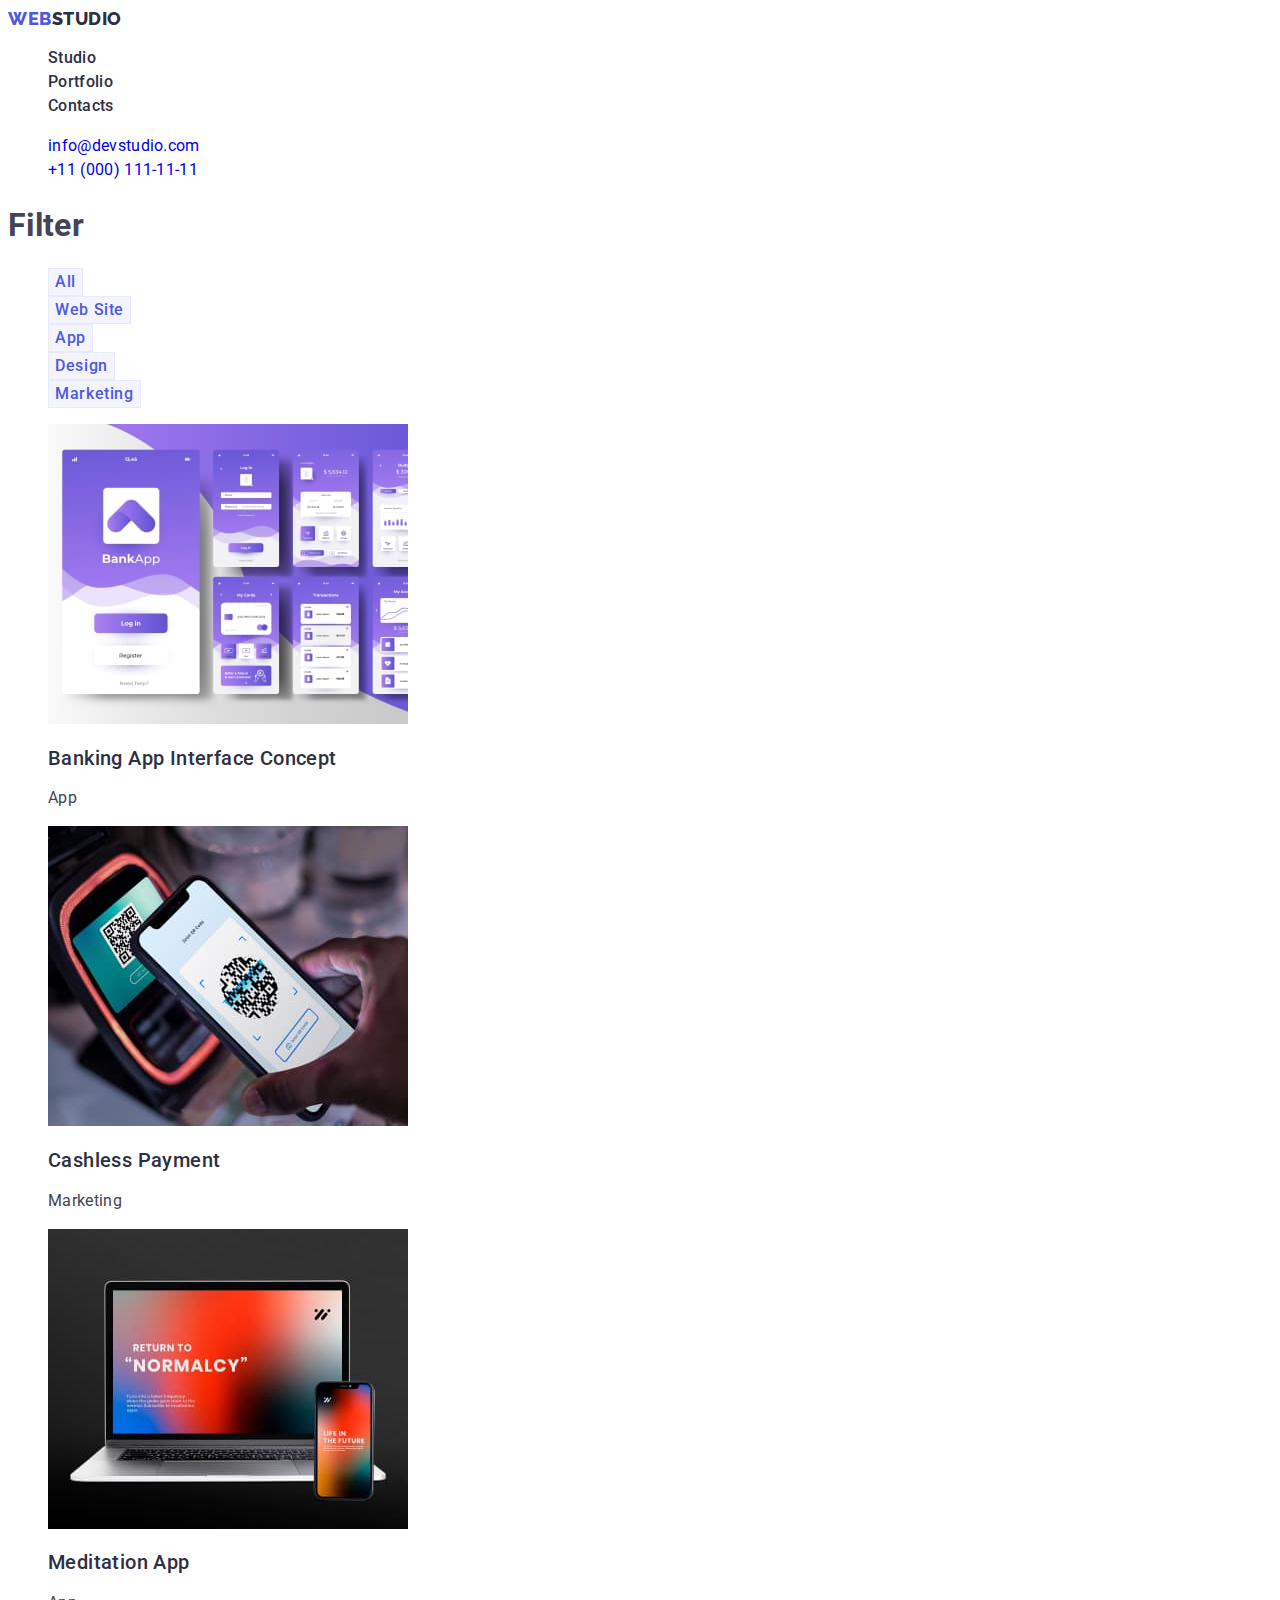
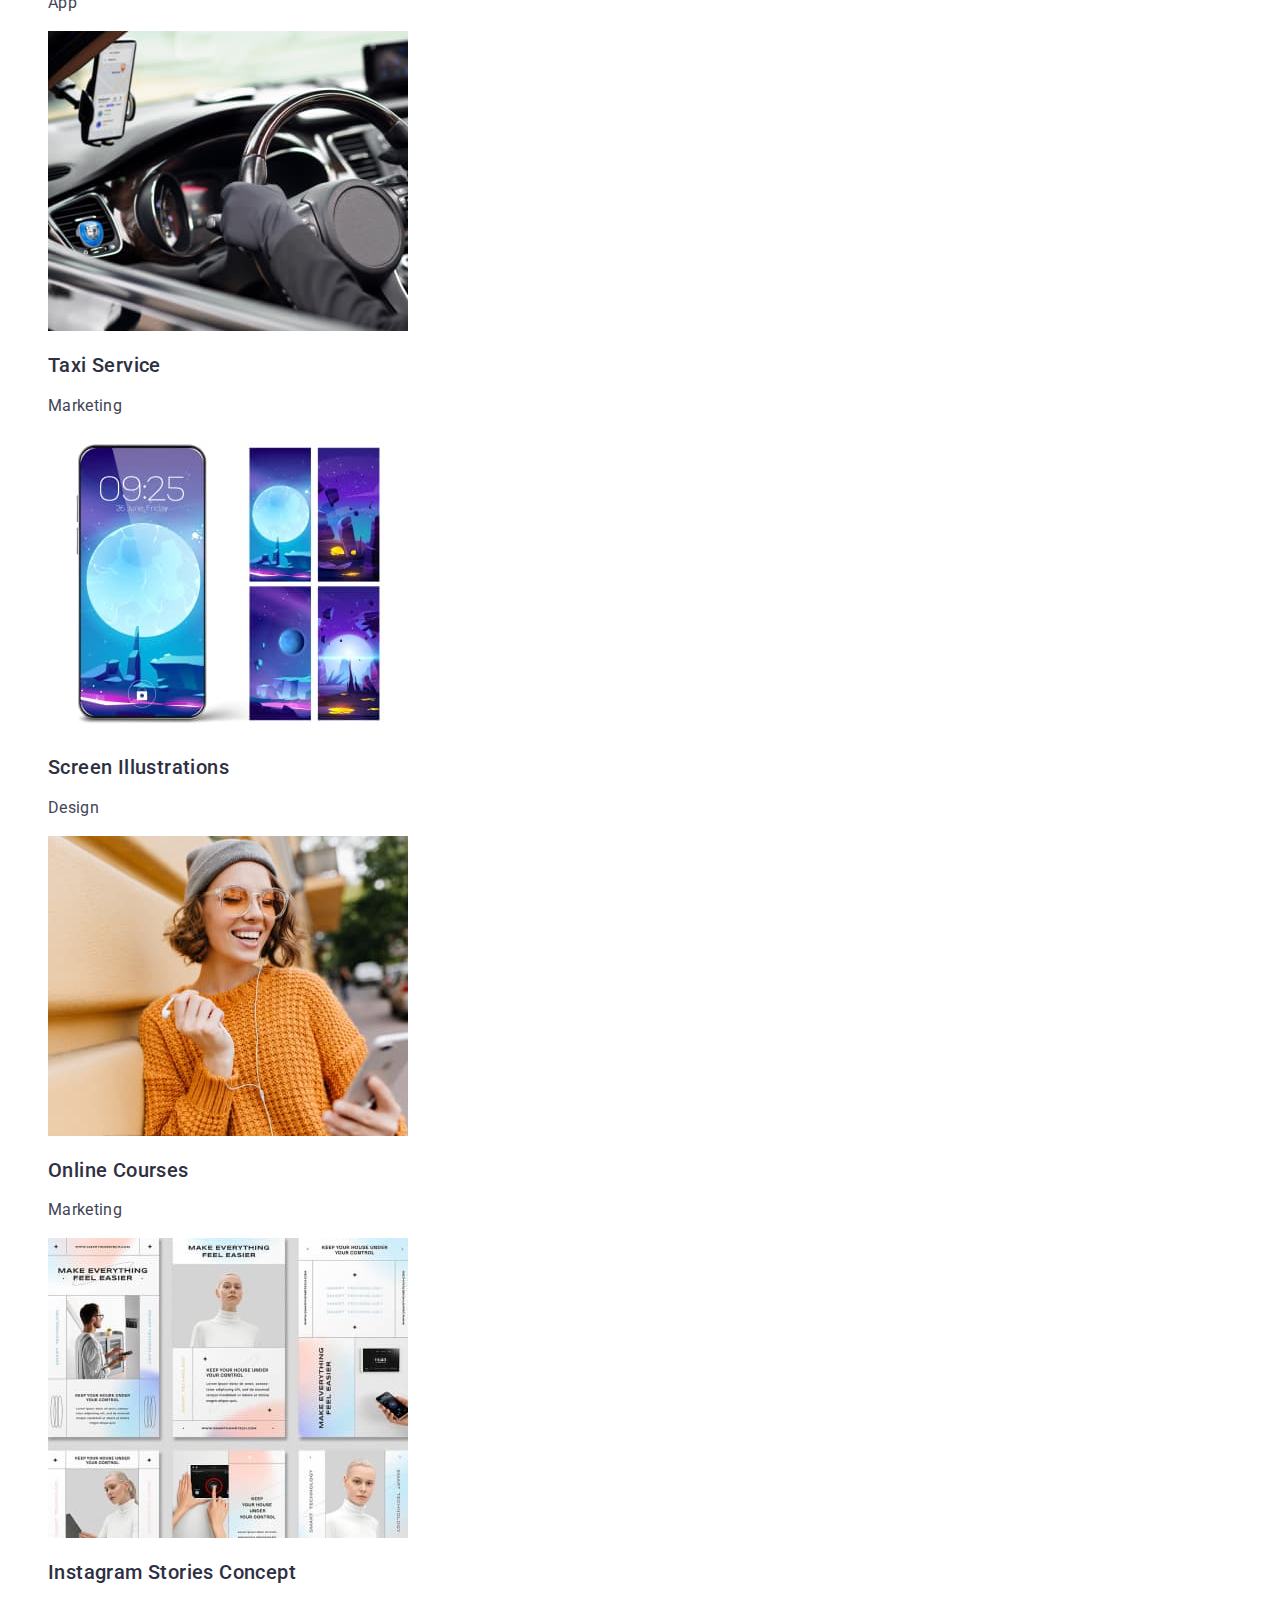
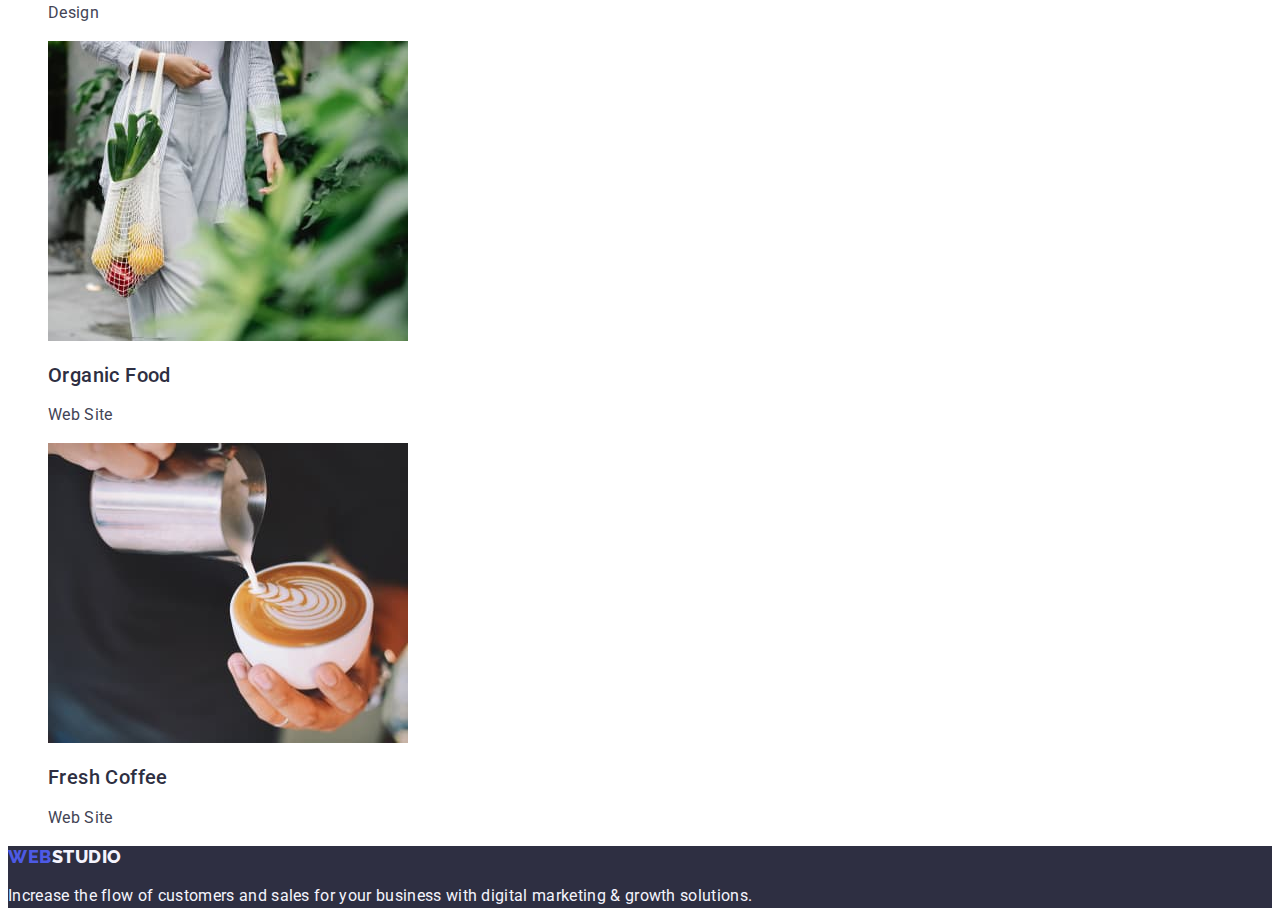
==== commit 3f2151ee: "link portfolio" ====
--- a/portfolio.html
+++ b/portfolio.html
@@ -59,7 +59,7 @@
         </ul>
         <ul class="services-list list">
           <li class="services-item">
-            <a class="services-link" href="">
+            <a class="services-link link" href="">
               <img
                 src="./images/banking-up.jpg"
                 alt="Bank application page is open"
@@ -71,7 +71,7 @@
             </a>
           </li>
           <li class="services-item">
-            <a class="services-link" href="">
+            <a class="services-link link" href="">
               <img
                 src="./images/payment.jpg"
                 alt="Payment is made by phone via qr code"
@@ -83,7 +83,7 @@
             </a>
           </li>
           <li class="services-item">
-            <a class="services-link" href="">
+            <a class="services-link link" href="">
               <img
                 src="./images/meditation.jpg"
                 alt="Open web page on a newbook and a phone with an application"
@@ -96,7 +96,7 @@
           </li>
 
           <li class="services-item">
-            <a class="services-link" href="">
+            <a class="services-link link" href="">
               <img
                 src="./images/taxi.jpg"
                 alt="The taxi driver is using GPS navigation on a smartphone in the car"
@@ -108,7 +108,7 @@
             </a>
           </li>
           <li class="services-item">
-            <a class="services-link" href="">
+            <a class="services-link link" href="">
               <img
                 src="./images/screen-illustrations.jpg"
                 alt="Gallery of screen illustrations for the phone"
@@ -120,7 +120,7 @@
             </a>
           </li>
           <li class="services-item">
-            <a class="services-link" href="">
+            <a class="services-link link" href="">
               <img
                 src="./images/online-courses.jpg"
                 alt="Happy girl in headphones and holding a phone"
@@ -133,7 +133,7 @@
           </li>
 
           <li class="services-item">
-            <a class="services-link" href="">
+            <a class="services-link link" href="">
               <img
                 src="./images/instagram-stories.jpg"
                 alt="Collage of design options for Instagram stories"
@@ -145,7 +145,7 @@
             </a>
           </li>
           <li class="services-item">
-            <a class="services-link" href="">
+            <a class="services-link link" href="">
               <img
                 src="./images/organic-food.jpg"
                 alt="A woman carries a bag of organic food"
@@ -157,7 +157,7 @@
             </a>
           </li>
           <li class="services-item">
-            <a class="services-link" href="">
+            <a class="services-link link" href="">
               <img
                 src="./images/fresh-coffee.jpg"
                 alt="Creating a picture with foam on a mug with coffee"
--- a/css/styles.css
+++ b/css/styles.css
@@ -29,7 +29,6 @@
   text-decoration: none;
 }
 
-
 .navbar {
 }
 
@@ -41,7 +40,6 @@
   letter-spacing: 0.03em;
   text-transform: uppercase;
   color: var(--primary-brand-color);
-  
 }
 
 .logo-studio {
@@ -59,21 +57,18 @@
   letter-spacing: 0.02em;
   color: var(--dark-color);
 }
-
-
 
 /*-------------------------ADRESS------------------------*/
 .contacts {
-  }
+}
 .contacts-list {
   font-style: normal;
-}  
+}
 .contacts-item {
-} 
+}
 .contacts-link {
   line-height: 1.5;
   letter-spacing: 0.02em;
-   
 }
 .contacts-link:focus,
 .contacts-link:active {
@@ -87,18 +82,28 @@
 .hero-title {
   font-weight: 700;
   font-size: 56px;
-  line-height: 1.07;  text-align: center;  letter-spacing: 0.02em;
+  line-height: 1.07;
+  text-align: center;
+  letter-spacing: 0.02em;
   color: var(--white-background);
   text-shadow: 0px 4px 4px rgba(0, 0, 0, 0.25);
 }
-.button { font-family: 'Roboto', sans-serif;
-  color: var(--white-background); line-height: 1.5;
-  background: var(--primary-brand-color); font-weight: 500; font-size: 16px;
-  cursor: pointer; letter-spacing: 0.04em;
+.button {
+  font-family: 'Roboto', sans-serif;
+  color: var(--white-background);
+  line-height: 1.5;
+  background: var(--primary-brand-color);
+  font-weight: 500;
+  font-size: 16px;
+  cursor: pointer;
+  letter-spacing: 0.04em;
   border: 1px solid var(--accent);
   letter-spacing: 0.04em;
 }
-.button:focus, button:active {background-color: var(--pressed-state);}
+.button:focus,
+.button:active {
+  background-color: var(--pressed-state);
+}
 /*-------------------------SECTION 2-----------------------*/
 .advantages {
 }
@@ -129,31 +134,43 @@
 /*-------------------------SECTION 3-----------------------*/
 .projects-title {
   font-size: 36px;
-  line-height: 1.11; text-align: center;
+  line-height: 1.11;
+  text-align: center;
   text-transform: capitalize;
   color: var(--dark-color);
 }
-.images-list {}
-.image-item {}
+.images-list {
+}
+.image-item {
+}
 
 /*-------------------------SECTION 4-----------------------*/
 .team-title {
   font-size: 36px;
   line-height: 1.11;
-  text-align: center; letter-spacing: 0.02em;
+  text-align: center;
+  letter-spacing: 0.02em;
   text-transform: capitalize;
   color: var(--dark-color);
 }
-.team-section {}
-
-.images-list {}
-.team-member {  
+.team-section {
+}
+
+.images-list {
+}
+.team-member {
   background: var(--white-background);
 }
- 
-.team-member-name { color: var(--dark-color); letter-spacing: 0.02em; font-weight: 500; font-size: 20px; line-height: 1.2;
-}
-.team-member-role { line-height: 1.5;
+
+.team-member-name {
+  color: var(--dark-color);
+  letter-spacing: 0.02em;
+  font-weight: 500;
+  font-size: 20px;
+  line-height: 1.2;
+}
+.team-member-role {
+  line-height: 1.5;
 }
 
 /*-------------------------FOOTER------------------------*/
@@ -168,4 +185,46 @@
   color: var(--light);
 }
 /*===================================PORTFOLIO======================================*/
-.button-section {}+.button-section {
+}
+
+.filter-title {
+}
+.button-list {
+}
+.button-item {
+  font-family: 'Roboto', sans-serif;
+  color: var(--primary-brand-color);
+  line-height: 1.5;
+  background: var(--light);
+  font-weight: 500;
+  font-size: 16px;
+  cursor: pointer;
+  border: 1px solid var(--accent);
+  letter-spacing: 0.04em;
+}
+.button-item:focus,
+.button-item:active {
+  background-color: var(--pressed-state);
+  color: var(--white-background);
+}
+.services-list {
+}
+.services-item {
+}
+.services-category {
+}
+.services-title {
+  font-weight: 500;
+  font-size: 20px;
+  line-height: 1.2;
+  color: var(--dark-color);
+  letter-spacing: 0.02em;
+}
+
+.services-category {
+  line-height: 1.5;
+
+  color: var(--body-text-color);
+  letter-spacing: 0.02em;
+}
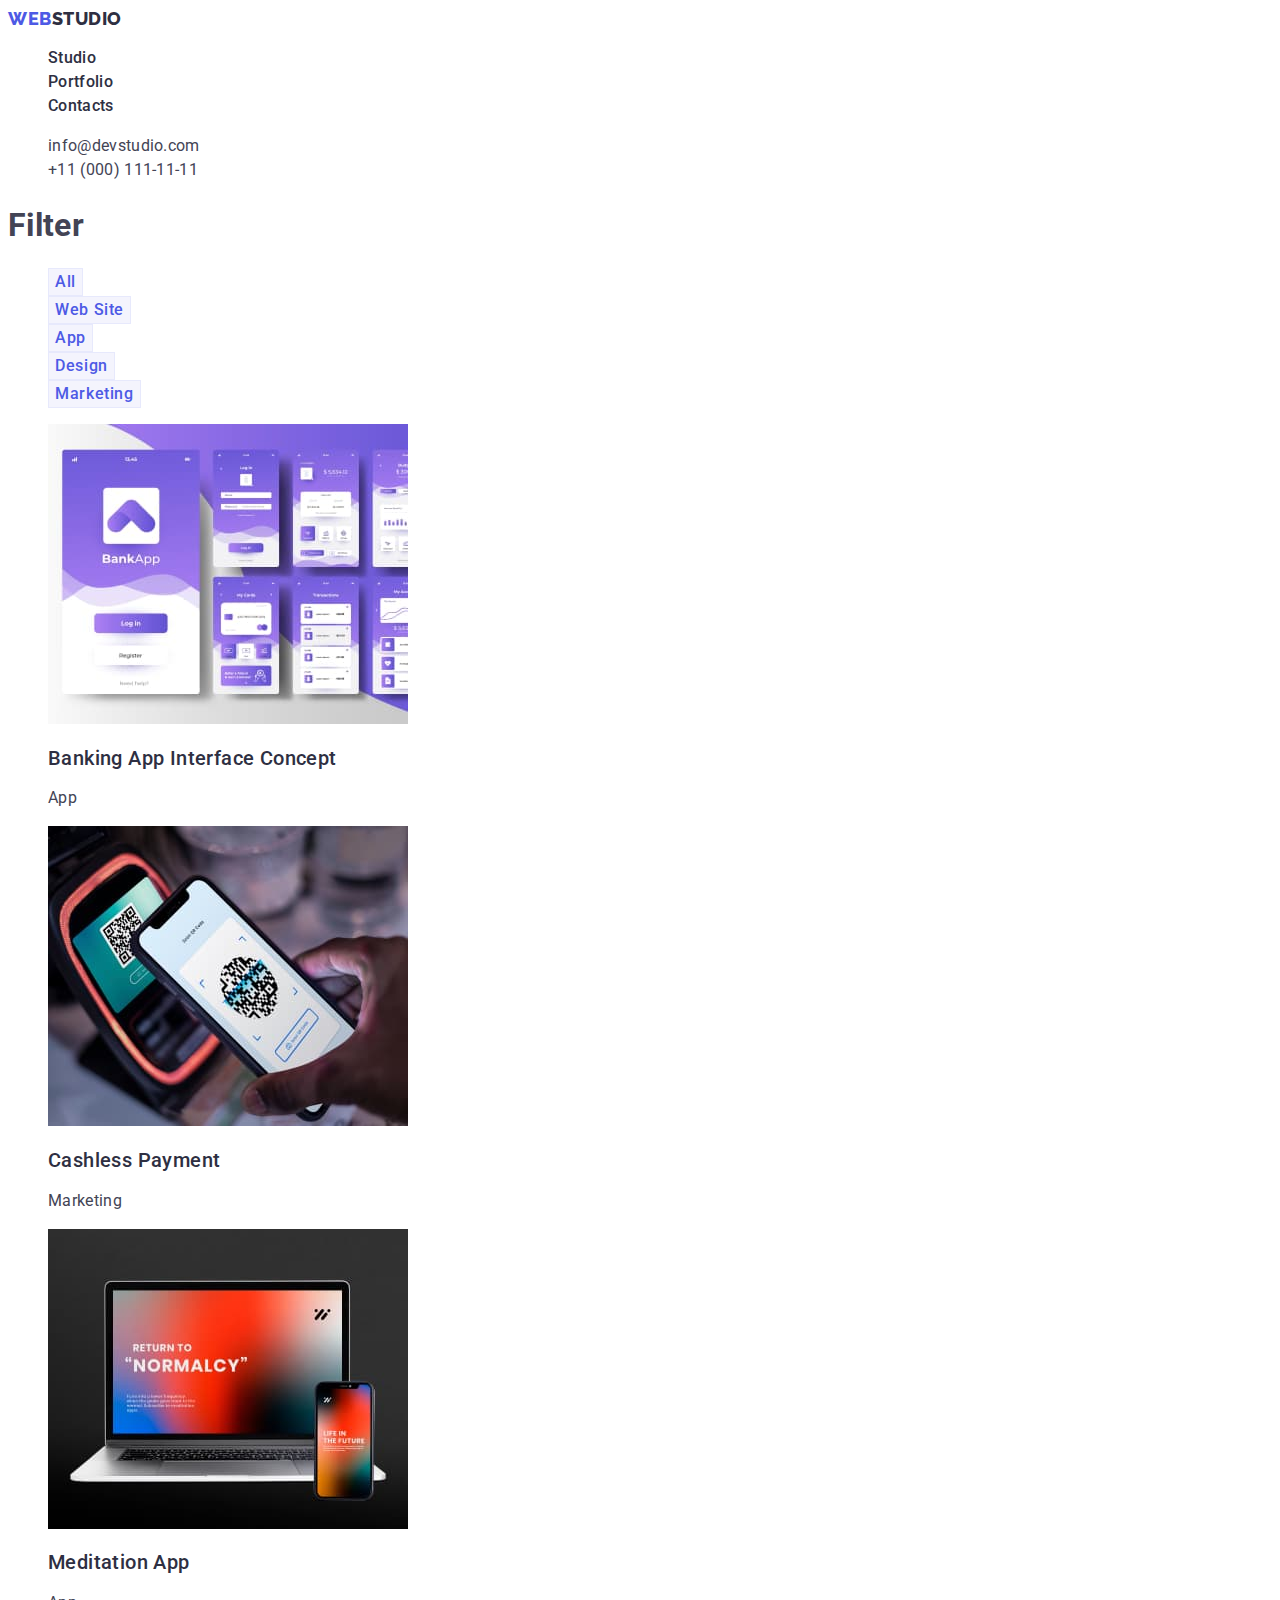
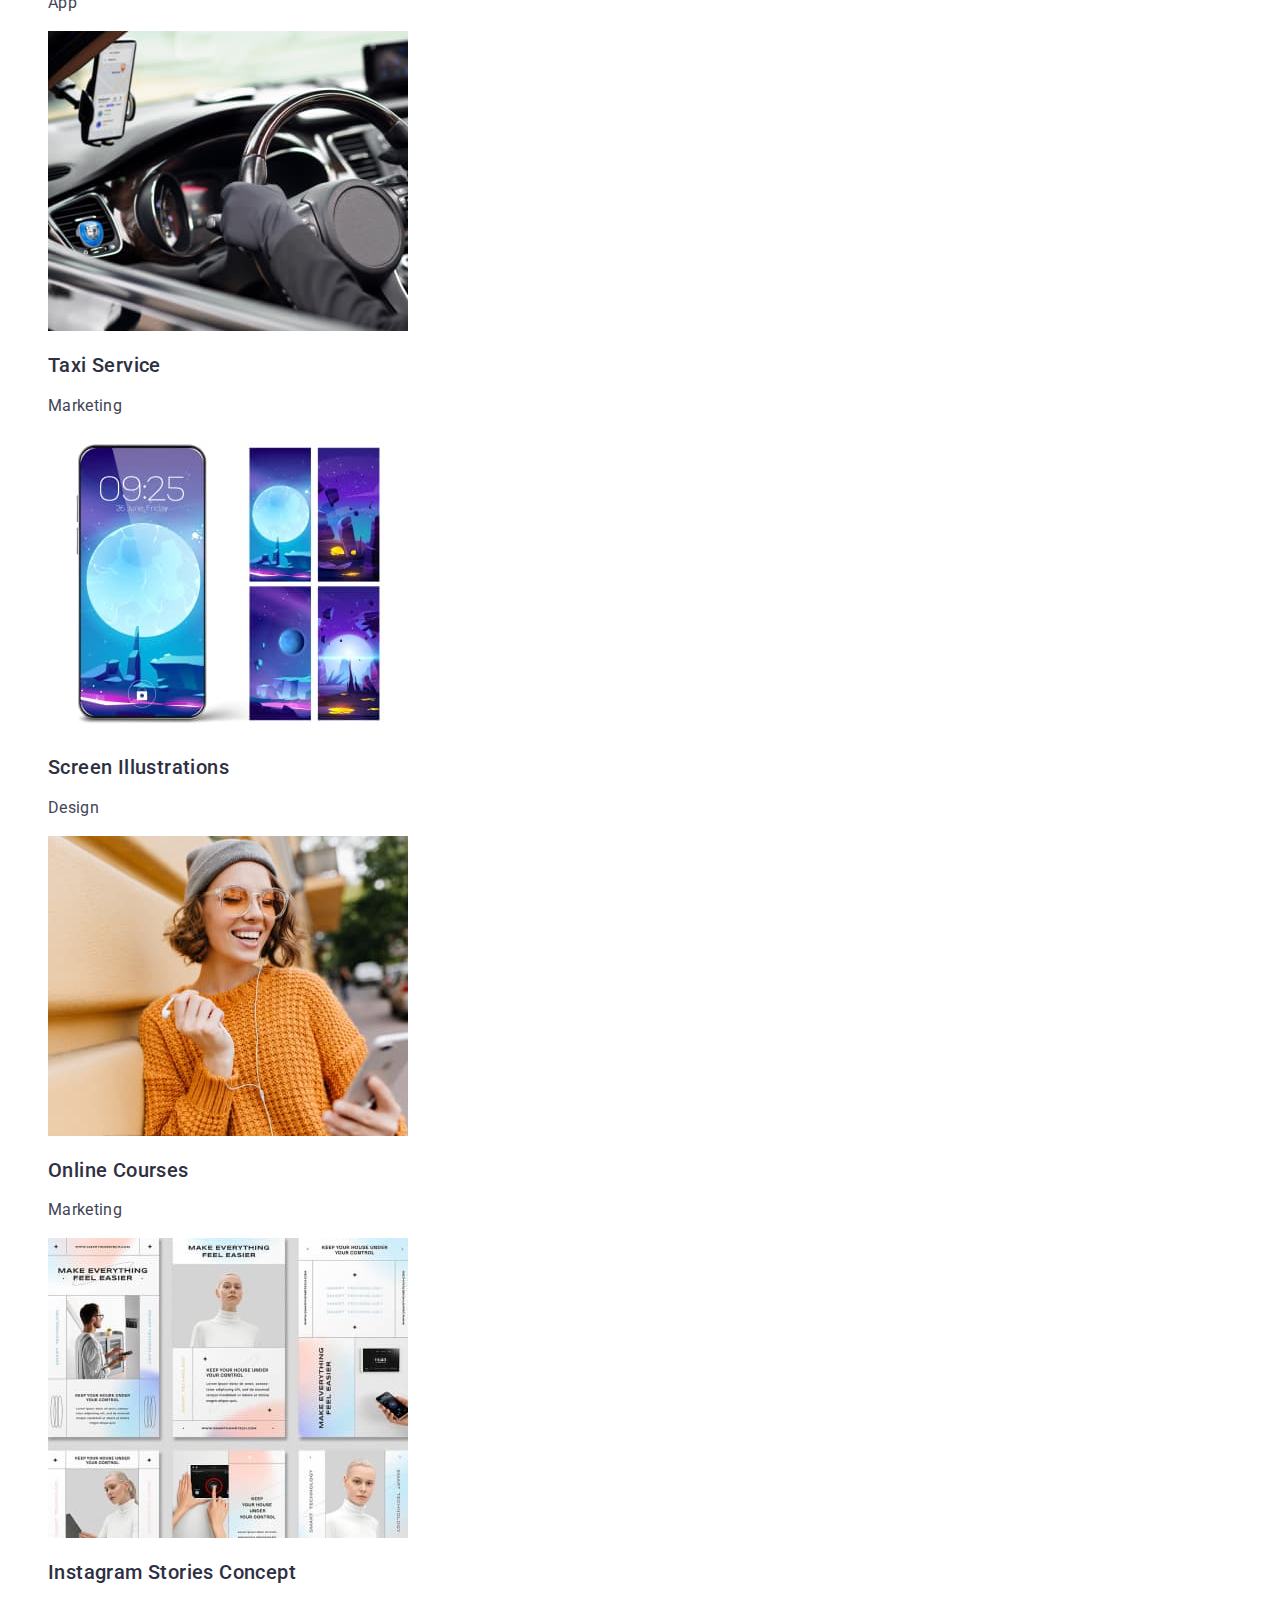
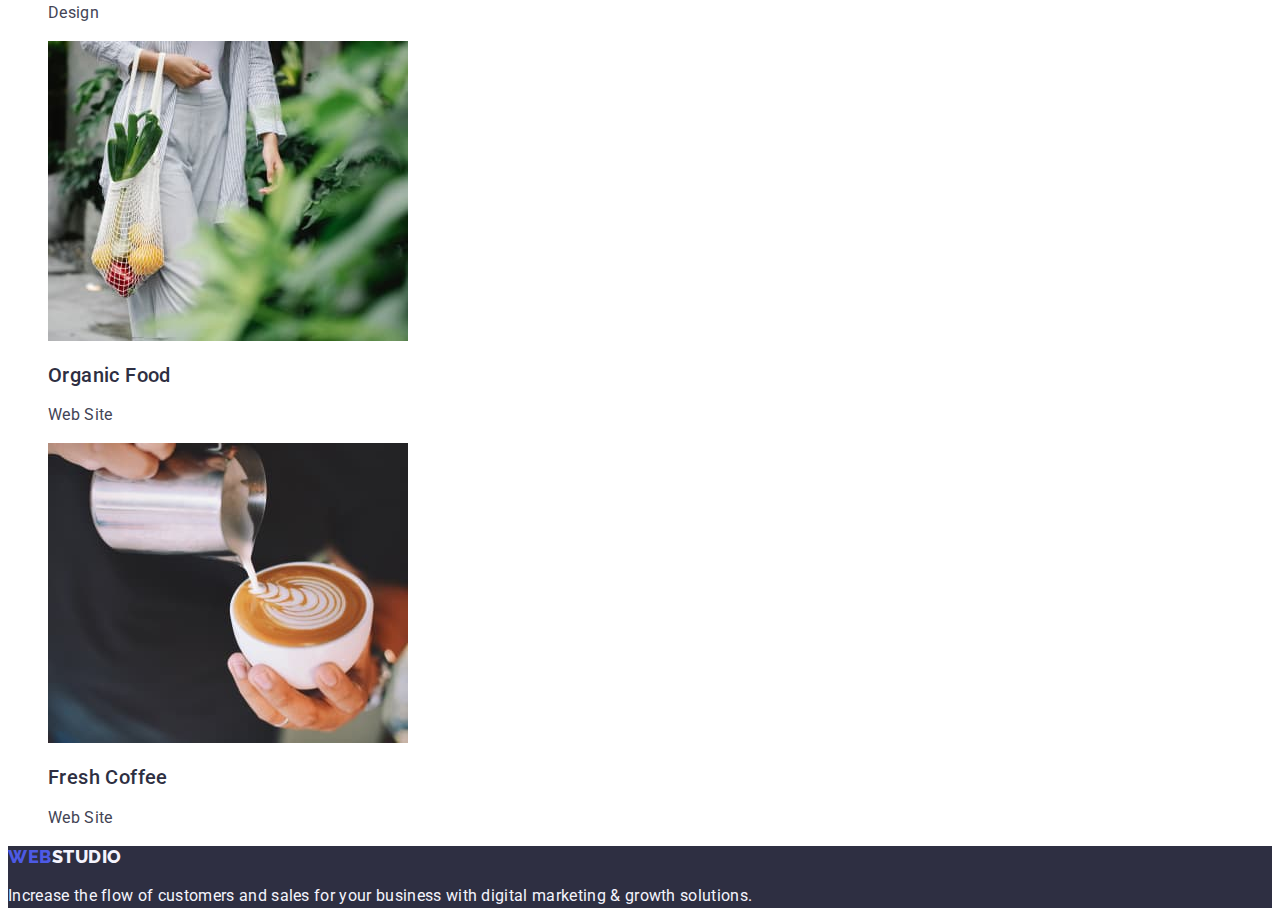
==== commit dce90c6b: ".transition" ====
--- a/portfolio.html
+++ b/portfolio.html
@@ -20,7 +20,7 @@
           >Web<span class="logo-studio">Studio</span></a
         >
         <ul class="nav-links list">
-          <li class="nav-item">
+          <li class="nav-item transition">
             <a class="nav-link link" href="./index.html">Studio</a>
           </li>
           <li class="nav-item">
--- a/css/styles.css
+++ b/css/styles.css
@@ -57,22 +57,27 @@
   letter-spacing: 0.02em;
   color: var(--dark-color);
 }
+.transition:hover,
+.transition:focus {
+  color: var(--pressed-state);
+}
 
 /*-------------------------ADRESS------------------------*/
 .contacts {
+  font-style: normal;
 }
 .contacts-list {
-  font-style: normal;
 }
 .contacts-item {
 }
 .contacts-link {
   line-height: 1.5;
+  color: var(--body-text-color);
   letter-spacing: 0.02em;
 }
 .contacts-link:focus,
-.contacts-link:active {
-  color: var(--primary-brand-color);
+.contacts-link:hover {
+  color: var(--pressed-state);
 }
 /*-------------------------SECTION 1------------------------*/
 .hero {
@@ -100,10 +105,11 @@
   border: 1px solid var(--accent);
   letter-spacing: 0.04em;
 }
-.button:focus,
-.button:active {
+.button:hover,
+.button:focus {
   background-color: var(--pressed-state);
 }
+
 /*-------------------------SECTION 2-----------------------*/
 .advantages {
 }
@@ -154,6 +160,7 @@
   color: var(--dark-color);
 }
 .team-section {
+  background: var(--light);
 }
 
 .images-list {
@@ -203,6 +210,10 @@
   border: 1px solid var(--accent);
   letter-spacing: 0.04em;
 }
+.button-item:hover {
+  color: var(--white-background);
+}
+
 .button-item:focus,
 .button-item:active {
   background-color: var(--pressed-state);
